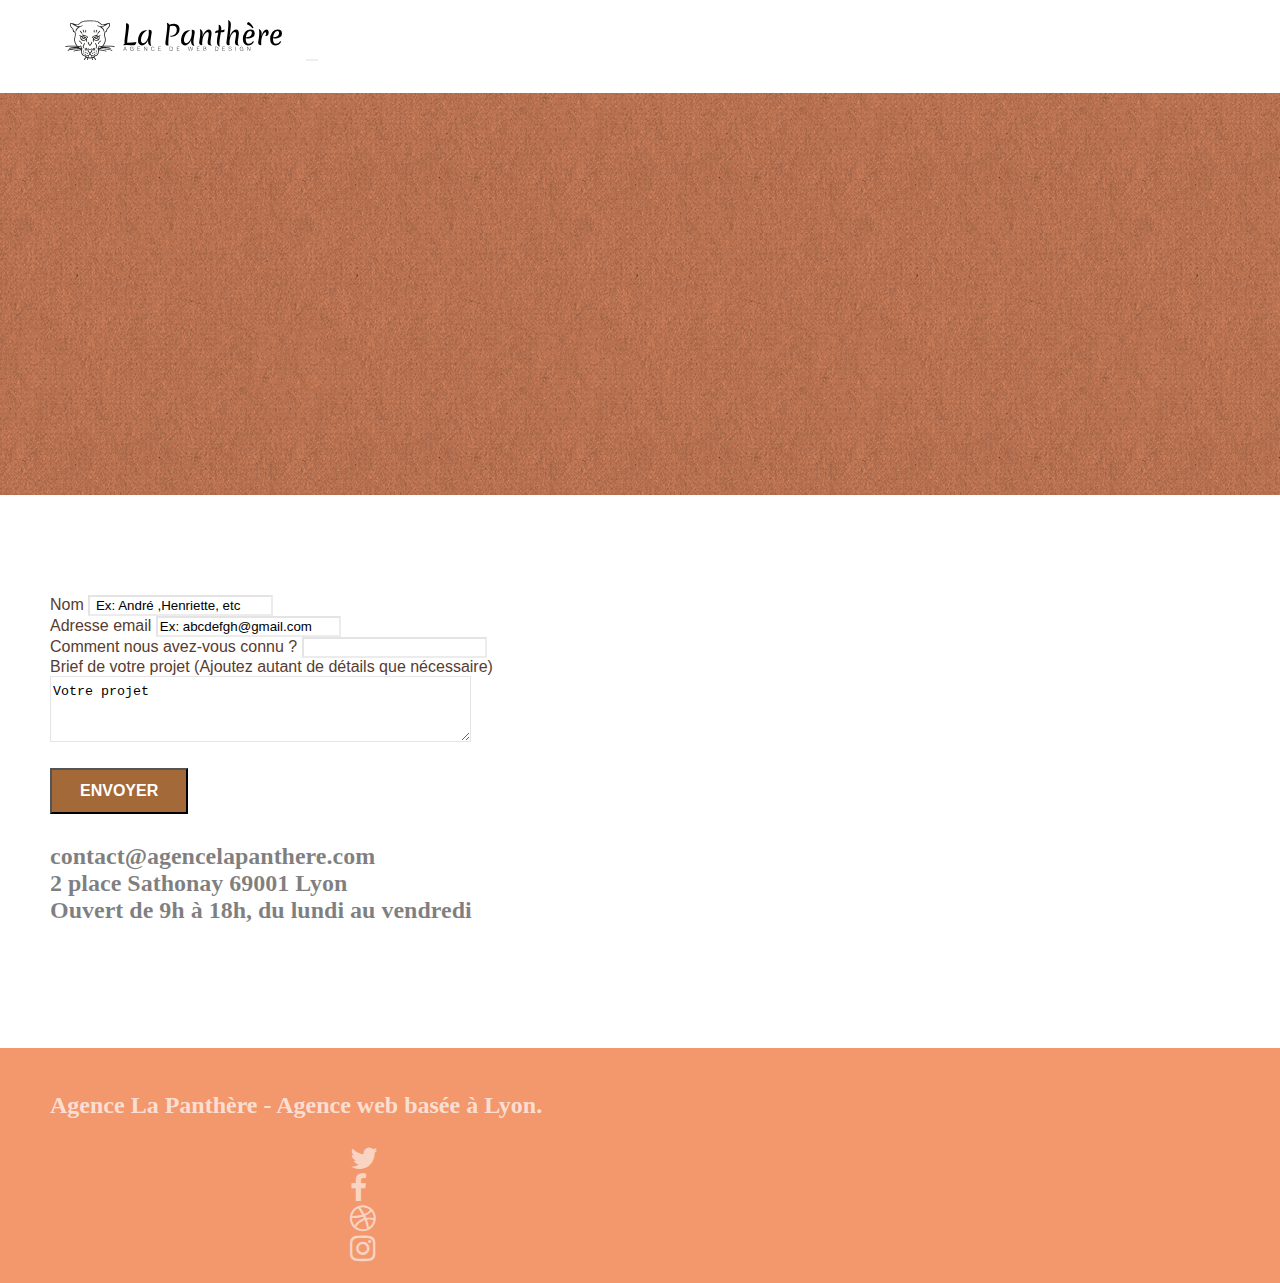
==== page2.html @ 80988059 "first commit" ====
<!doctype html>
<html lang="fr">
<head>
    <meta charset="utf-8">
    <meta name="keywords" content="">
    <meta name="description" content="">
    <meta name="viewport" content="width=device-width, initial-scale=1.0, viewport-fit=cover">
    <link rel="shortcut icon" type="image/png" href="favicon.jpg">
    
	<link rel="stylesheet" type="text/css" href="./css/bootstrap.min.css">
	<link rel="stylesheet" type="text/css" href="style.min.css">
	<link rel="stylesheet" type="text/css" href="./css/font-awesome.min.css">
	<link rel="stylesheet" type="text/css" href="./css/et-line.min.css">
	
    

	<script src="./js/bootstrap.min.js"></script>
	<script src="./js/blocs.min.js"></script>
	<script src="./js/jqBootstrapValidation.js"></script>
	<script src="./js/formHandler.js"></script>
    <title>Contact</title>

    
<!-- Analytics -->
 
<!-- Analytics END -->
    
</head>
<body>
<!-- Principal conteneur -->
<div class="page-container">
    
<!-- bloc-0 -->
<div class="bloc bgc-white l-bloc " id="bloc-0">
	<div class="container bloc-sm">
		<nav class="navbar row">
			<div class="navbar-header">
				<a class="navbar-brand" href="index.html"><img src="img/agence-la-panthere-monochrome.svg" alt="atlanta web design logo" height="40" /></a>
				<button id="nav-toggle" type="button" class="ui-navbar-toggle navbar-toggle" data-toggle="collapse" data-target=".navbar-1">
					<span class="sr-only">Toggle navigation</span><span class="icon-bar"></span><span class="icon-bar"></span><span class="icon-bar"></span>
				</button>
			</div>
			<div class="collapse navbar-collapse navbar-1 special-dropdown-nav">
				<ul class="site-navigation nav navbar-nav">
					<li>
						<a href="index.html">Accueil</a>
					</li>

				</ul>
			</div>
		</nav>
	</div>
</div>
<!-- bloc-0 END -->

<!-- bloc-6 -->
<div class="bloc bg-dots-bg bg-repeat bgc-atomic-tangerine d-bloc bloc-bg-texture texture-paper" id="bloc-6">
	<div class="container bloc-lg">
		<div class="row">
			<div class="col-sm-12">
				<h1 class="text-center hero-bloc-text tc-white">
					Parlons web design !
				</h1>
				<p class="text-center mg-lg tc-white tight-width-whitespace">
					Nous sommes ravis que vous souhaitiez collaborer avec notre agence.<br>
					Parlez-nous de votre projet en complétant le formulaire ci-dessous.
				</p>
			</div>
		</div>
	</div>
</div>
<!-- bloc-6 END -->

<!-- bloc-7 -->
<div class="bloc bgc-white l-bloc" id="bloc-7">
	<div class="container bloc-lg">
		<div class="row">
			<div class="col-sm-6">
				<form id="form_1" novalidate data-success-msg="Your message has been sent." data-fail-msg="Sorry it seems that our mail server is not responding, Sorry for the inconvenience!">
					<div class="form-group">
						<label>
							Nom
						</label>
						<input id="name" class="form-control" aria-label="Quel est votre nom?" placeholder=" Ex: André ,Henriette, etc" required />
					</div>
					<div class="form-group">
						<label>
							Adresse email
						</label>
						<input id="email" class="form-control" aria-label="Quel est vôtre adresse mail ?" type="email" placeholder="Ex: abcdefgh@gmail.com" required />
					</div>
					<div class="form-group">
						<label>
							Comment nous avez-vous connu ?
						</label>
						<input class="form-control" aria-label="Comment nous avez vous connus" type="email" placeholder="" required id="input_504" />
					</div>
					<div class="form-group">
						<label>
							Brief de votre projet (Ajoutez autant de détails que nécessaire)<br>
						</label><textarea id="message" aria-label="Parlez nous de vôtre projet" class="form-control" rows="4" cols="50" placeholder="Votre projet" required></textarea>
					</div> 
					<button class="bloc-button btn btn-lg btn-block cta-hero btn-atomic-tangerine" type="submit">
						Envoyer
					</button>
				</form>
			</div>
			<div class="col-sm-6">
				<p>
					contact@agencelapanthere.com<br>2 place Sathonay 69001 Lyon<br>Ouvert de 9h à 18h, du lundi au vendredi<br>
				</p>
			</div>
		</div>
	</div>
</div>
<!-- bloc-7 END -->

<!-- ScrollToTop Button -->
<a class="bloc-button btn btn-d scrollToTop" onclick="scrollToTarget('1')"><span class="fa fa-chevron-up"></span></a>
<!-- ScrollToTop Button END-->


<!-- Footer - bloc-8 -->
<div class="bloc bgc-atomic-tangerine d-bloc" id="bloc-8">
	<div class="container bloc-sm">
		<div class="row">
			<div class="col-sm-12">
				<p class="text-center white">
					Agence La Panthère - Agence web basée à Lyon.<br>
				</p>
				<div class="row row-no-gutters social">
					<div class="col-sm-3">
						<div class="text-center">
							<a class="social" aria-label="Rejoignez nous sur Twitter" href="index.html"><span class="fa fa-twitter icon-md"> </span></a>
						</div>
					</div>
					<div class="col-sm-3">
						<div class="text-center">
							<a class="social" aria-label="Rejoignez nous sur Facebook" href="index.html"><span class="fa fa-facebook icon-md"> </span></a>
						</div>
					</div>
					<div class="col-sm-3">
						<div class="text-center">
							<a class="social" aria-label="Rejoignez nous sur Dribble" href="index.html"><span class="fa fa-dribbble icon-md"></span></a>
						</div>
					</div>
					<div class="col-sm-3">
						<div class="text-center">
							<a class="social" aria-label="Rejoignez nous sur Instagram" href="index.html"><span class="fa fa-instagram icon-md"></span></a>
						</div>
					</div>
				</div>
			</div>
		</div>
	</div>
</div>
<!-- Footer - bloc-8 END -->

</div>
<!-- Principal conteneur END -->
    

</body>
</html>
---- style.min.css ----
::placeholder{color:#000;padding-top:5px}body{margin:0;padding:0;background:#fff;overflow-x:hidden;-webkit-font-smoothing:antialiased;-moz-osx-font-smoothing:grayscale}a,button{transition:all .3s ease-in-out;outline:0!important}a:hover{text-decoration:none;cursor:pointer}#page-loading-blocs-notifaction{position:fixed;top:0;bottom:0;width:100%;z-index:100000;background:#fff url("img/pageload-spinner.gif") no-repeat center center}.italique{font-style:italic;line-height:2.4rem}.bloc{width:100%;clear:both;background:50% 50% no-repeat;padding:0 50px;-webkit-background-size:cover;-moz-background-size:cover;-o-background-size:cover;background-size:cover;position:relative}.bloc .container{padding-left:0;padding-right:0}.bloc-lg{padding:100px 50px}.bloc-md{padding:50px}.bloc-sm{padding:20px 50px}.bg-b-edge,.bg-bl-edge,.bg-br-edge,.bg-center,.bg-l-edge,.bg-r-edge,.bg-repeat,.bg-t-edge,.bg-tl-edge,.bg-tr-edge{-webkit-background-size:auto!important;-moz-background-size:auto!important;-o-background-size:auto!important;background-size:auto!important}.bg-repeat{background:repeat}.bg-t-edge{background:top no-repeat}.bloc-bg-texture::before{content:"";background-size:2px 2px;position:absolute;top:0;bottom:0;left:0;right:0}.texture-paper::before{background:url("img/texture-paper.png");background-size:280px 280px}.b-parallax{background-attachment:fixed}.d-bloc{color:rgba(255,255,255,.7)}.d-bloc button:hover{color:rgba(255,255,255,.9)}.d-bloc .icon-round,.d-bloc .icon-rounded,.d-bloc .icon-semi-rounded-a,.d-bloc .icon-semi-rounded-b,.d-bloc .icon-square{border-color:rgba(255,255,255,.9)}.d-bloc .divider-h span{border-color:rgba(255,255,255,.2)}.d-bloc .a-btn,.d-bloc .navbar a,.d-bloc .navbar-brand,.d-bloc a .icon-lg,.d-bloc a .icon-md,.d-bloc a .icon-sm,.d-bloc a .icon-xl,.d-bloc h1 a,.d-bloc h2 a,.d-bloc h3 a,.d-bloc h4 a,.d-bloc h5 a,.d-bloc h6 a,.d-bloc p a{color:rgba(255,255,255,.6)}.d-bloc .a-btn:hover,.d-bloc .navbar a:hover,.d-bloc .navbar-brand:hover,.d-bloc a:hover .icon-lg,.d-bloc a:hover .icon-md,.d-bloc a:hover .icon-sm,.d-bloc a:hover .icon-xl,.d-bloc h1 a:hover,.d-bloc h2 a:hover,.d-bloc h3 a:hover,.d-bloc h4 a:hover,.d-bloc h5 a:hover,.d-bloc h6 a:hover,.d-bloc p a:hover{color:#fff}.d-bloc .navbar-toggle .icon-bar{background:#fff}.d-bloc .btn-wire,.d-bloc .btn-wire:hover{color:#fff;border-color:#fff}.d-bloc .panel{color:rgba(0,0,0,.5)}.d-bloc .panel button:hover{color:rgba(0,0,0,.7)}.d-bloc .panel icon{border-color:rgba(0,0,0,.7)}.d-bloc .panel .divider-h span{border-color:rgba(0,0,0,.1)}.d-bloc .panel .a-btn{color:rgba(0,0,0,.6)}.d-bloc .panel .a-btn:hover{color:#000}.d-bloc .panel .btn-wire,.d-bloc .panel .btn-wire:hover{color:rgba(0,0,0,.7);border-color:rgba(0,0,0,.3)}.d-bloc .panel,.l-bloc{color:rgba(0,0,0,.5)}.d-bloc .panel button:hover,.l-bloc button:hover{color:rgba(0,0,0,.7)}.l-bloc .icon-round,.l-bloc .icon-rounded,.l-bloc .icon-semi-rounded-a,.l-bloc .icon-semi-rounded-b,.l-bloc .icon-square{border-color:rgba(0,0,0,.7)}.d-bloc .panel .divider-h span,.l-bloc .divider-h span{border-color:rgba(0,0,0,.1)}.d-bloc .panel .a-btn,.l-bloc .a-btn,.l-bloc .navbar a,.l-bloc .navbar-brand,.l-bloc a .icon-lg,.l-bloc a .icon-md,.l-bloc a .icon-sm,.l-bloc a .icon-xl,.l-bloc h1 a,.l-bloc h2 a,.l-bloc h3 a,.l-bloc h4 a,.l-bloc h5 a,.l-bloc h6 a,.l-bloc p a{color:rgba(0,0,0,.6)}.d-bloc .panel .a-btn:hover,.l-bloc .a-btn:hover,.l-bloc .navbar a:hover,.l-bloc .navbar-brand:hover,.l-bloc a:hover .icon-lg,.l-bloc a:hover .icon-md,.l-bloc a:hover .icon-sm,.l-bloc a:hover .icon-xl,.l-bloc h1 a:hover,.l-bloc h2 a:hover,.l-bloc h3 a:hover,.l-bloc h4 a:hover,.l-bloc h5 a:hover,.l-bloc h6 a:hover,.l-bloc p a:hover{color:#000}.l-bloc .navbar-toggle .icon-bar{color:rgba(0,0,0,.6)}.d-bloc .panel .btn-wire,.d-bloc .panel .btn-wire:hover,.l-bloc .btn-wire,.l-bloc .btn-wire:hover{color:rgba(0,0,0,.7);border-color:rgba(0,0,0,.3)}.voffset{margin-top:30px}.voffset-lg{margin-top:80px}.row-no-gutters{margin-right:0;margin-left:0}.row.row-no-gutters>[class*=" col-"],.row.row-no-gutters>[class^=col-]{padding-right:0;padding-left:0}#bloc-1-hero h1{font-size:32px}.navbar{margin-bottom:0;z-index:1}.navbar-brand{height:auto;padding:3px 15px;font-size:25px;font-weight:400;font-weight:600;line-height:44px}.navbar-brand img{max-height:200px;margin:0 5px 0 0;display:inline}.navbar-brand img[src$=svg]{min-width:100px}.nav-center .navbar-brand img{margin:0}.navbar .nav{padding-top:2px;margin-right:-16px;float:right;z-index:1}.nav>li{float:left;margin-top:4px;font-size:16px}.navbar-nav .open .dropdown-menu>li>a{text-align:inherit}.nav>li a:focus,.nav>li a:hover{background:0 0}.navbar-toggle{margin:10px 10px 0 0;border:0}.navbar-toggle:hover{background:0 0!important}.navbar-toggle .icon-bar{background-color:rgba(0,0,0,.5);width:26px}.nav-invert .navbar .nav{float:left}.nav-invert .navbar-brand,.nav-invert .navbar-header{float:right;position:relative;z-index:2}@media (min-width:768px){.site-navigation{position:absolute;top:50%;right:20px;transform:translate(0,-50%);-webkit-transform:translateY(-50%)}.nav>li .dropdown-menu a,.nav>li .dropdown-menu a:hover{color:#484848}.nav-invert .site-navigation{left:0;right:0}.nav-center{text-align:center}.nav-center .navbar-header{width:100%}.nav-center .nav>li,.nav-center .navbar-brand,.nav-center .navbar-header{float:none;display:inline-block}.nav-center .site-navigation{position:relative;width:100%;right:0;margin-right:0;margin-top:20px}.nav-center.mini-nav .navbar-toggle{float:none;margin:10px auto 0}}.nav>li>.dropdown a{background:0 0!important;display:block;padding:14px 15px}nav .caret{margin:0 5px}.dropdown-menu .dropdown-menu{top:-8px;left:100%}.dropdown-menu .dropmenu-flow-right{top:100%;left:0;margin-left:-1px;border-top-left-radius:0;border-top-right-radius:0}.dropdown-menu .dropdown span{border:4px solid #000;border-top-color:transparent;border-right-color:transparent;border-bottom-color:transparent;margin:6px -5px 0 0!important;float:right}.mg-md{margin-top:10px;margin-bottom:20px}.mg-lg{margin-top:10px;margin-bottom:40px}.btn{margin:0 5px 5px 0}.btn.pull-right{margin:0 0 5px 5px}.btn-d,.btn-d:focus,.btn-d:hover{color:#fff;background:rgba(0,0,0,.3)}button{outline:0!important}.btn-rd{border-radius:40px}.btn-clean{border:1px solid rgba(0,0,0,.08);border-bottom-color:rgba(0,0,0,.1);text-shadow:0 1px 0 rgba(0,0,1,.1);box-shadow:0 1px 3px rgba(0,0,1,.25),inset 0 1px 0 0 rgba(255,255,255,.15)}.icon-md{font-size:30px!important}.icon-lg{font-size:60px!important}.sm-shadow{text-shadow:0 1px 2px rgba(0,0,0,.3)}.panel-sq,.panel-sq .panel-footer,.panel-sq .panel-heading{border-radius:0}.panel-rd{border-radius:30px}.panel-rd .panel-heading{border-radius:29px 29px 0 0}.panel-rd .panel-footer{border-radius:0 0 29px 29px}.form-control{border-color:rgba(0,0,0,.1);box-shadow:none}.scrollToTop{width:40px;height:40px;position:fixed;bottom:20px;right:20px;opacity:0;z-index:500;transition:all .3s ease-in-out}.scrollToTop span{margin-top:6px}.showScrollTop{font-size:14px;opacity:1}a[data-lightbox]{position:relative;display:block;text-align:center}a[data-lightbox]:hover::before{content:"+";font-family:HelveticaNeue-Light,"Helvetica Neue Light","Helvetica Neue",Helvetica,Arial;font-size:32px;width:50px;height:50px;margin-left:-25px;border-radius:50%;background:rgba(0,0,0,.6);color:#fff;font-weight:100;z-index:1;position:absolute;top:50%;transform:translateY(-50%);-webkit-transform:translateY(-50%)}a[data-lightbox]:hover img{opacity:.6;-webkit-animation-fill-mode:none;animation-fill-mode:none}#lightbox-modal{display:flex;align-items:center}#lightbox-modal .modal-dialog{width:90%;max-width:900px;margin:0 auto 0}#lightbox-modal .modal-dialog img{max-height:90vh;margin:0 auto}.lightbox-caption{padding:20px;color:#fff;background:rgba(0,0,0,.5);position:absolute;left:15px;right:15px;bottom:5px}.close-lightbox{color:#fff;font-size:30px;position:absolute;top:20px;right:20px;z-index:20;background:rgba(0,0,0,.5);border:none;line-height:30px;padding:0 9px 5px;opacity:.3}.close-lightbox:hover,.next-lightbox:hover,.prev-lightbox:hover{opacity:1;color:#fff}.next-lightbox,.prev-lightbox{font-size:20px;color:rgba(255,255,255,.9);background:rgba(0,0,0,.5);transition:all .2s ease-in-out;position:absolute;top:45%;z-index:1;opacity:.4}.next-lightbox{padding:6px 8px 1px 13px;right:25px}.prev-lightbox{padding:6px 13px 1px 10px;left:25px}.snapshot-lb .modal-body{padding-bottom:45px}.snapshot-lb .lightbox-caption{padding:0;color:rgba(0,0,0,.5);background:0 0}.btn,a,h1,h2,h3,h4,h5,h6,label{font-family:helvetica;font-weight:400;color:#573c30!important}.container{max-width:1000px}.hero-bloc-text{font-size:38px}.hero-bloc-text-sub{font-size:36px}.statement-bloc-text{line-height:26px;font-style:italic;font-size:20px;text-align:center;font-weight:lighter;max-width:520px;margin:auto auto auto auto}p{font-size:1.5rem;font-weight:700}.center{display:block;text-align:center;margin-left:2rem}.tight-width-whitespace{max-width:600px;margin:auto auto auto auto}.h1{font-size:20px;font-family:"Open Sans"}.cta-hero{margin-top:22px;color:#fff!important;text-transform:uppercase;padding:12px 28px 12px 28px;font-size:16px;font-weight:700}.social{max-width:400px;margin:auto auto auto auto}h2{font-size:22px;line-height:1.4em}h3{font-size:15px;text-transform:uppercase;font-weight:700;color:#333!important}.med-width-whitespace{max-width:800px;margin:auto auto auto auto;box-shadow:0 0 0 #000}h1{color:#333!important}h4{color:#333!important}.icons{margin-bottom:14px;margin-top:24px}.opium{color:#533d35!important}.portfolio-thumb{margin-bottom:24px}.portfolio-row{margin-bottom:44px;margin-top:50px}.avatar{box-shadow:0 4px 9px rgba(0,0,0,.3)}.black-background{background-color:rgba(165,147,99,.7);padding:40px 40px 40px 40px}.bold-link{font-weight:900;text-decoration:underline!important}.bgc-white{background-color:#fff}.bgc-dark-slate-blue{background-color:#364577}.bgc-atomic-tangerine{background-color:#f3976c}.tc-white{color:#f3976c!important}.btn-atomic-tangerine{background:#a36938;color:#fff!important}.btn-atomic-tangerine:hover{background:#c27956!important;color:#fff!important}.ltc-white{color:#fff!important}.ltc-white:hover{color:#ccc!important}.ltc-atomic-tangerine{color:#f3976c!important}.ltc-atomic-tangerine:hover{color:#c27956!important}.icon-dark-slate-blue{color:#364577!important;border-color:#364577!important}.bg-dots-bg{background-image:url("img/dots-bg.png")}.bg-lines-h2-bg{background-image:url("img/lines-h2-bg.png")}.bg-banniere{background-image:url("img/agence-la-panthere.jpg")}.bg-presentation{background-image:url("img/image-de-presentation.bmp")}@media (max-width:1024px){.bloc{padding-left:20px;padding-right:20px}.bloc-tile-2.full-width-bloc .container,.bloc-tile-3.full-width-bloc .container,.bloc-tile-4.full-width-bloc .container,.bloc.full-width-bloc{padding-left:0;padding-right:0}}@media (max-width:992px) and (min-width:768px){.navbar .nav{max-width:80%}.nav-center.navbar .nav{max-width:100%}}@media only screen and (min-width:768px) and (max-width:1024px) and (orientation:landscape){.b-parallax{background-attachment:scroll}}@media only screen and (min-width:1024px) and (max-width:1366px) and (-webkit-min-device-pixel-ratio:1.5){.b-parallax{background-attachment:scroll}}@media (max-width:991px){.container{width:100%}.b-parallax{background-attachment:scroll}#hero-bloc,.page-container{overflow-x:hidden;position:relative}.bloc-group,.bloc-group .bloc{display:block;width:100%}.bloc-fill-screen .fill-bloc-bottom-edge,.bloc-fill-screen .fill-bloc-top-edge{padding:0 20px}}@media (max-width:767px){.page-container{overflow-x:hidden;position:relative}#disqus_thread,h1,h2,h3,h4,h5,h6,p{padding-left:10px!important;padding-right:10px!important}.b-parallax{background-attachment:scroll}.navbar .nav{padding-top:0;border-top:1px solid rgba(0,0,0,.2);float:none!important}.navbar.row{margin-left:0;margin-right:0}.site-navigation{position:inherit;transform:none;-webkit-transform:none;-ms-transform:none}.nav>li{margin-top:0;border-bottom:1px solid rgba(0,0,0,.1);background:rgba(0,0,0,.05);text-align:left;padding-left:15px;width:100%}.nav>li:hover{background:rgba(0,0,0,.08)}.dropdown .dropdown a .caret{float:none;margin:5px 0 0 10px!important;border:4px solid #000;border-bottom-color:transparent;border-right-color:transparent;border-left-color:transparent}#hero-bloc .navbar .nav{background:rgba(0,0,0,.8)}#hero-bloc .navbar .nav a{color:rgba(255,255,255,.6)}.hero{padding:50px 0}.hero-nav{left:-1px;right:-1px}.navbar-collapse{padding:0;overflow-x:hidden;-webkit-box-shadow:none;box-shadow:none}.navbar-brand img{max-height:40px;width:auto}.nav-invert .navbar-header{float:none;width:100%}.nav-invert .navbar-toggle{float:left;margin-left:10px}.bloc{padding-left:0;padding-right:0}.bloc-lg,.bloc-xl,.bloc-xxl{padding:40px 0}.bloc-md,.bloc-sm{padding-left:0;padding-right:0}.bloc-fill-screen .fill-bloc-bottom-edge,.bloc-fill-screen .fill-bloc-top-edge,.bloc-tile-2 .container,.bloc-tile-3 .container,.bloc-tile-4 .container{padding-left:0;padding-right:0}.a-block{padding:0 10px}.btn-dwn{display:none}.voffset{margin-top:5px}.voffset-md{margin-top:20px}.voffset-lg{margin-top:30px}form{padding:5px}.close-lightbox{display:inline-block}.blocsapp-device-iphone5{background-size:216px 425px;padding-top:60px;width:216px;height:425px}.blocsapp-device-iphone5 img{width:180px;height:320px}}@media (max-width:400px){.bloc{padding-left:0;padding-right:0}}@media (max-width:767px){.bloc-mob-center-text{text-align:center}}
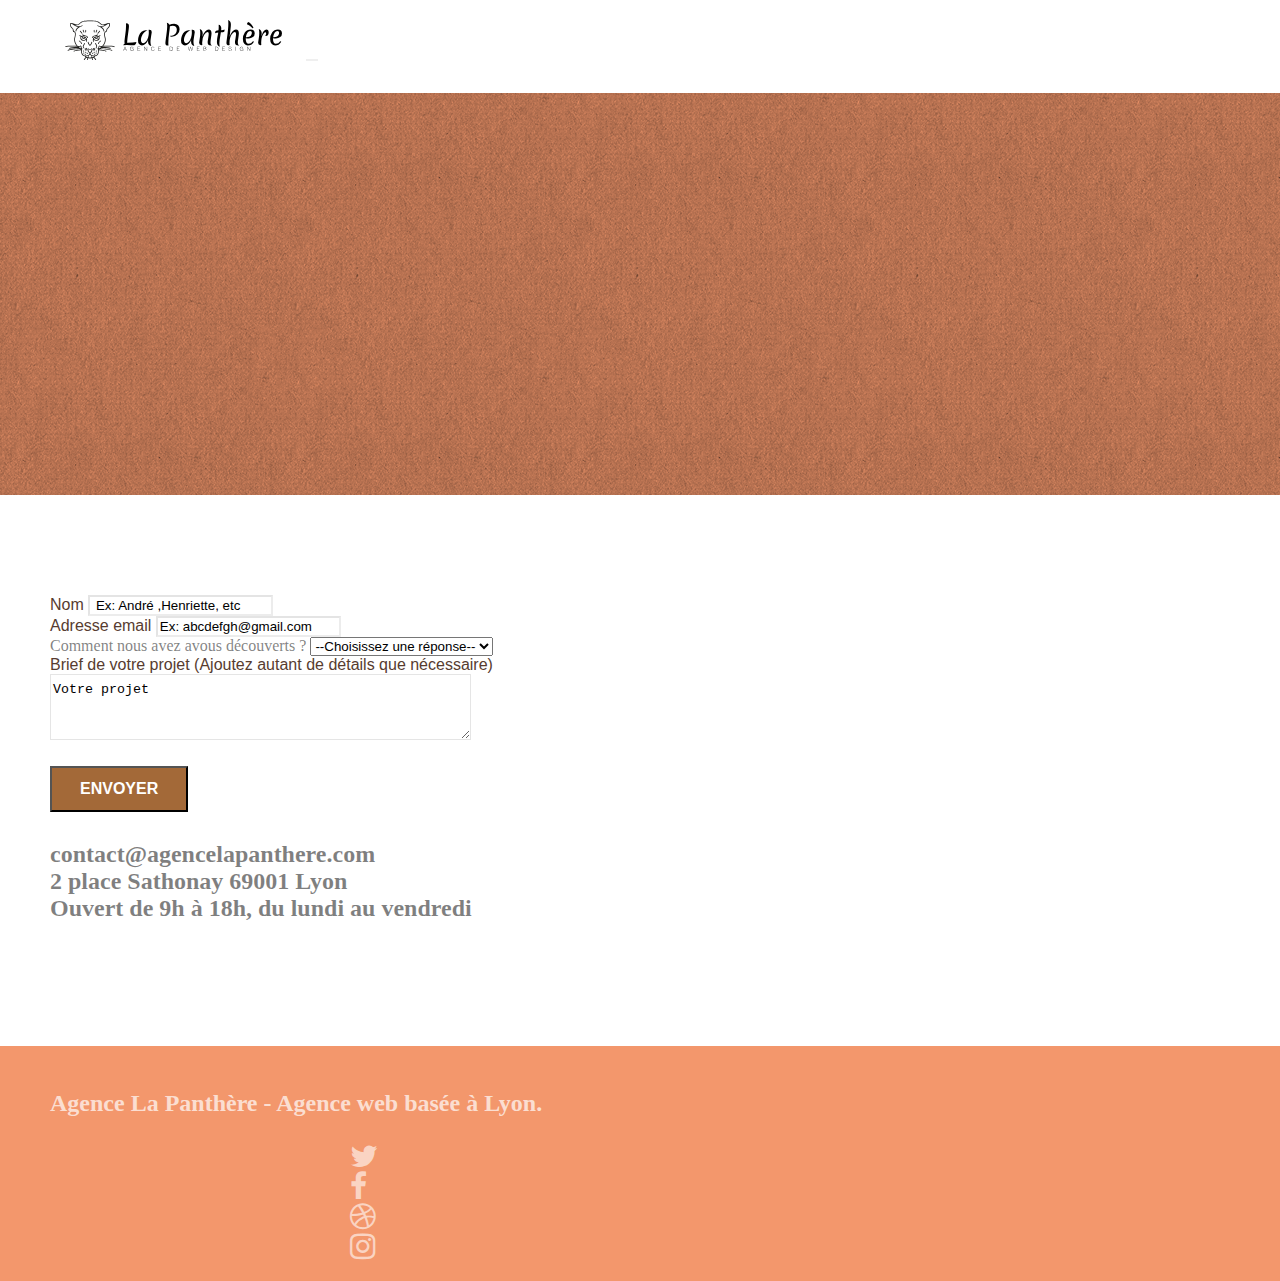
==== commit f9519db2: "ajout du formulaire choix mutltiple" ====
--- a/page2.html
+++ b/page2.html
@@ -89,12 +89,17 @@
 						</label>
 						<input id="email" class="form-control" aria-label="Quel est vôtre adresse mail ?" type="email" placeholder="Ex: abcdefgh@gmail.com" required />
 					</div>
-					<div class="form-group">
-						<label>
-							Comment nous avez-vous connu ?
-						</label>
-						<input class="form-control" aria-label="Comment nous avez vous connus" type="email" placeholder="" required id="input_504" />
+					
+					<div class="form-groupe"
+					<label for="pet-select">Comment nous avez avous découverts ?</label>
+					<select name="decouverts" id="decouver">
+						<option value="">--Choisissez une réponse--</option>
+						<option value="boucheAOreille"> Par le bouche à oreilles</option>
+						<option value="reseauSociaux">Par les reseaux sociaux</option>
+						<option value="Pub">Par des pubs ciblées</option>
+					</select>
 					</div>
+
 					<div class="form-group">
 						<label>
 							Brief de votre projet (Ajoutez autant de détails que nécessaire)<br>
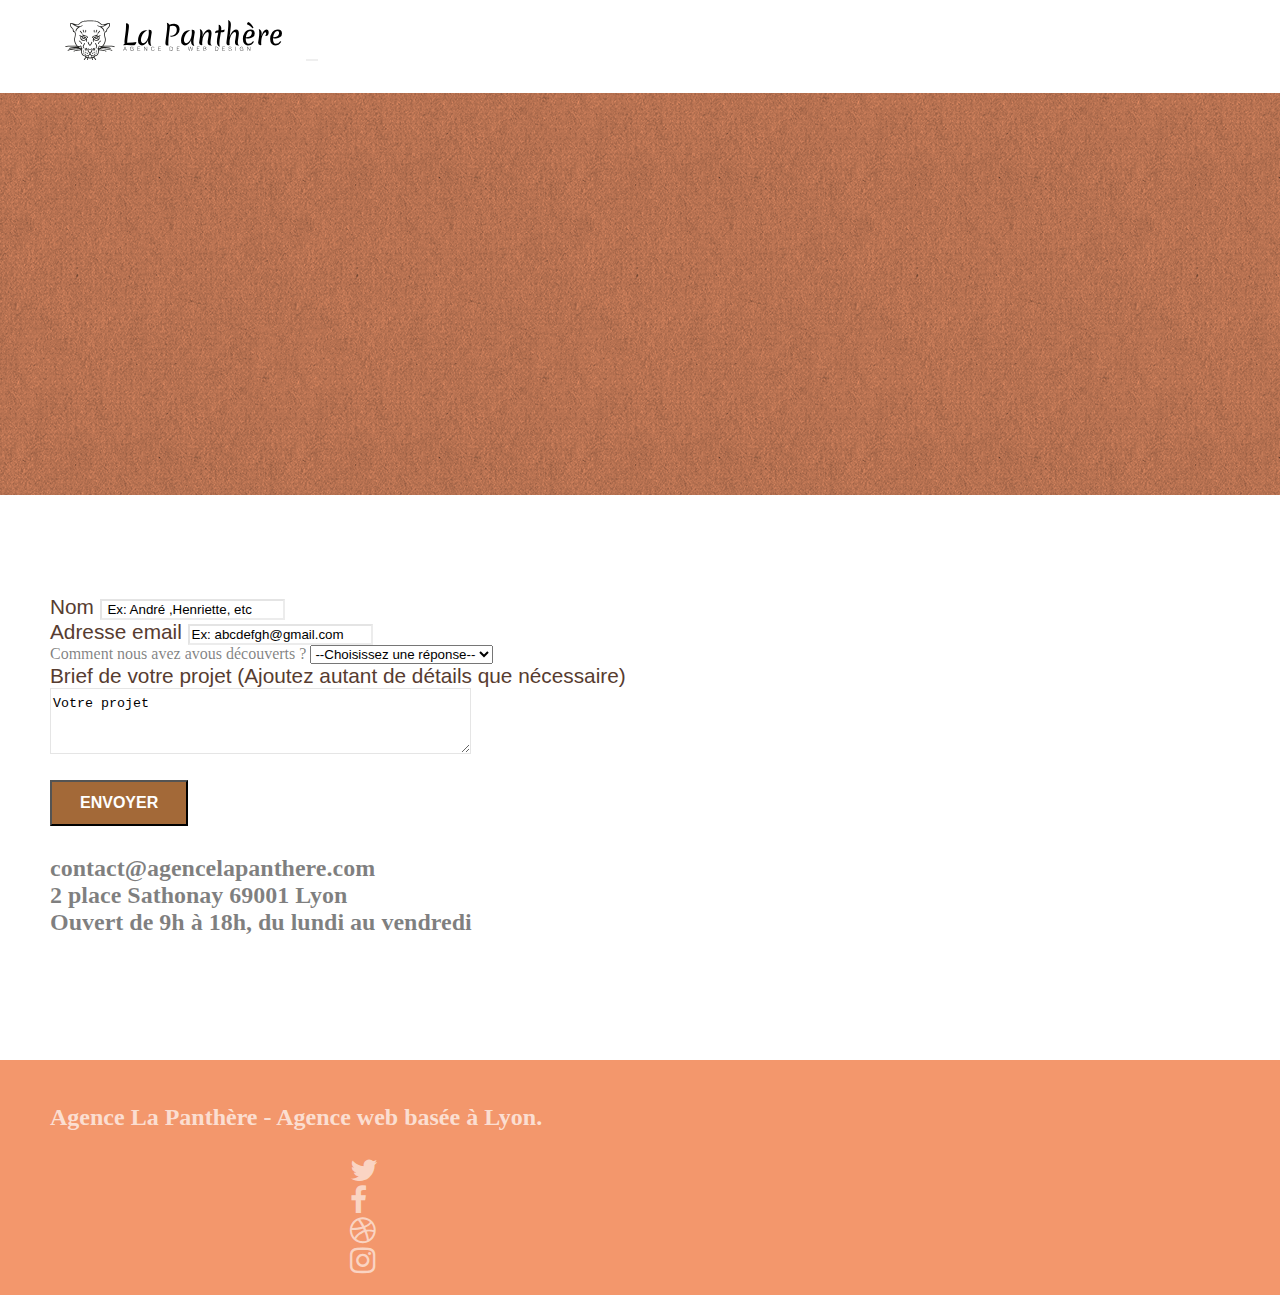
==== commit 47efa93e: "retour temporaire au fichier non minifier" ====
--- a/page2.html
+++ b/page2.html
@@ -8,9 +8,9 @@
     <link rel="shortcut icon" type="image/png" href="favicon.jpg">
     
 	<link rel="stylesheet" type="text/css" href="./css/bootstrap.min.css">
-	<link rel="stylesheet" type="text/css" href="style.min.css">
+	<link rel="stylesheet" type="text/css" href="style.css">
 	<link rel="stylesheet" type="text/css" href="./css/font-awesome.min.css">
-	<link rel="stylesheet" type="text/css" href="./css/et-line.min.css">
+	<link rel="stylesheet" type="text/css" href="./css/et-line.css">
 	
     
 
@@ -89,9 +89,9 @@
 						</label>
 						<input id="email" class="form-control" aria-label="Quel est vôtre adresse mail ?" type="email" placeholder="Ex: abcdefgh@gmail.com" required />
 					</div>
-					
+
 					<div class="form-groupe"
-					<label for="pet-select">Comment nous avez avous découverts ?</label>
+					<label>Comment nous avez avous découverts ?</label>
 					<select name="decouverts" id="decouver">
 						<option value="">--Choisissez une réponse--</option>
 						<option value="boucheAOreille"> Par le bouche à oreilles</option>
--- a/style.css
+++ b/style.css
@@ -0,0 +1,1059 @@
+::placeholder {
+    color : black;
+    padding-top: 5px;
+}
+
+body {
+    margin: 0;
+    padding: 0;
+    background: #FFF;
+    overflow-x: hidden;
+    -webkit-font-smoothing: antialiased;
+    -moz-osx-font-smoothing: grayscale;
+}
+
+a,
+button {
+    transition: all .3s ease-in-out;
+    outline: none!important;
+}
+
+a:hover {
+    text-decoration: none;
+    cursor: pointer;
+}
+
+#page-loading-blocs-notifaction {
+    position: fixed;
+    top: 0;
+    bottom: 0;
+    width: 100%;
+    z-index: 100000;
+    background: #FFFFFF url("img/pageload-spinner.gif") no-repeat center center;
+}
+
+.italique {
+    font-style: italic;
+    line-height: 2.4rem;
+}
+
+.bloc {
+    width: 100%;
+    clear: both;
+    background: 50% 50% no-repeat;
+    padding: 0 50px;
+    -webkit-background-size: cover;
+    -moz-background-size: cover;
+    -o-background-size: cover;
+    background-size: cover;
+    position: relative;
+}
+
+.bloc .container {
+    padding-left: 0;
+    padding-right: 0;
+}
+
+.bloc-lg {
+    padding: 100px 50px;
+}
+
+.bloc-md {
+    padding: 50px;
+}
+
+.bloc-sm {
+    padding: 20px 50px;
+}
+
+.bg-center,
+.bg-l-edge,
+.bg-r-edge,
+.bg-t-edge,
+.bg-b-edge,
+.bg-tl-edge,
+.bg-bl-edge,
+.bg-tr-edge,
+.bg-br-edge,
+.bg-repeat {
+    -webkit-background-size: auto!important;
+    -moz-background-size: auto!important;
+    -o-background-size: auto!important;
+    background-size: auto!important;
+}
+
+.bg-repeat {
+    background: repeat;
+}
+
+.bg-t-edge {
+    background: top no-repeat;
+}
+
+.bloc-bg-texture::before {
+    content: "";
+    background-size: 2px 2px;
+    position: absolute;
+    top: 0;
+    bottom: 0;
+    left: 0;
+    right: 0;
+}
+
+.texture-paper::before {
+    background: url("img/texture-paper.png");
+    background-size: 280px 280px;
+}
+
+.b-parallax {
+    background-attachment: fixed;
+}
+
+.d-bloc {
+    color: rgba(255, 255, 255, .7);
+}
+
+.d-bloc button:hover {
+    color: rgba(255, 255, 255, .9);
+}
+
+.d-bloc .icon-round,
+.d-bloc .icon-square,
+.d-bloc .icon-rounded,
+.d-bloc .icon-semi-rounded-a,
+.d-bloc .icon-semi-rounded-b {
+    border-color: rgba(255, 255, 255, .9);
+}
+
+.d-bloc .divider-h span {
+    border-color: rgba(255, 255, 255, .2);
+}
+
+.d-bloc .a-btn,
+.d-bloc .navbar a,
+.d-bloc .navbar-brand,
+.d-bloc a .icon-sm,
+.d-bloc a .icon-md,
+.d-bloc a .icon-lg,
+.d-bloc a .icon-xl,
+.d-bloc h1 a,
+.d-bloc h2 a,
+.d-bloc h3 a,
+.d-bloc h4 a,
+.d-bloc h5 a,
+.d-bloc h6 a,
+.d-bloc p a {
+    color: rgba(255, 255, 255, .6);
+}
+
+.d-bloc .a-btn:hover,
+.d-bloc .navbar a:hover,
+.d-bloc .navbar-brand:hover,
+.d-bloc a:hover .icon-sm,
+.d-bloc a:hover .icon-md,
+.d-bloc a:hover .icon-lg,
+.d-bloc a:hover .icon-xl,
+.d-bloc h1 a:hover,
+.d-bloc h2 a:hover,
+.d-bloc h3 a:hover,
+.d-bloc h4 a:hover,
+.d-bloc h5 a:hover,
+.d-bloc h6 a:hover,
+.d-bloc p a:hover {
+    color: rgba(255, 255, 255, 1);
+}
+
+.d-bloc .navbar-toggle .icon-bar {
+    background: rgba(255, 255, 255, 1);
+}
+
+.d-bloc .btn-wire,
+.d-bloc .btn-wire:hover {
+    color: rgba(255, 255, 255, 1);
+    border-color: rgba(255, 255, 255, 1);
+}
+
+.d-bloc .panel {
+    color: rgba(0, 0, 0, .5);
+}
+
+.d-bloc .panel button:hover {
+    color: rgba(0, 0, 0, .7);
+}
+
+.d-bloc .panel icon {
+    border-color: rgba(0, 0, 0, .7);
+}
+
+.d-bloc .panel .divider-h span {
+    border-color: rgba(0, 0, 0, .1);
+}
+
+.d-bloc .panel .a-btn {
+    color: rgba(0, 0, 0, .6);
+}
+
+.d-bloc .panel .a-btn:hover {
+    color: rgba(0, 0, 0, 1);
+}
+
+.d-bloc .panel .btn-wire,
+.d-bloc .panel .btn-wire:hover {
+    color: rgba(0, 0, 0, .7);
+    border-color: rgba(0, 0, 0, .3);
+}
+
+.d-bloc .panel,
+.l-bloc {
+    color: rgba(0, 0, 0, .5);
+}
+
+.d-bloc .panel button:hover,
+.l-bloc button:hover {
+    color: rgba(0, 0, 0, .7);
+}
+
+.l-bloc .icon-round,
+.l-bloc .icon-square,
+.l-bloc .icon-rounded,
+.l-bloc .icon-semi-rounded-a,
+.l-bloc .icon-semi-rounded-b {
+    border-color: rgba(0, 0, 0, .7);
+}
+
+.d-bloc .panel .divider-h span,
+.l-bloc .divider-h span {
+    border-color: rgba(0, 0, 0, .1);
+}
+
+.d-bloc .panel .a-btn,
+.l-bloc .a-btn,
+.l-bloc .navbar a,
+.l-bloc .navbar-brand,
+.l-bloc a .icon-sm,
+.l-bloc a .icon-md,
+.l-bloc a .icon-lg,
+.l-bloc a .icon-xl,
+.l-bloc h1 a,
+.l-bloc h2 a,
+.l-bloc h3 a,
+.l-bloc h4 a,
+.l-bloc h5 a,
+.l-bloc h6 a,
+.l-bloc p a {
+    color: rgba(0, 0, 0, .6);
+}
+
+.d-bloc .panel .a-btn:hover,
+.l-bloc .a-btn:hover,
+.l-bloc .navbar a:hover,
+.l-bloc .navbar-brand:hover,
+.l-bloc a:hover .icon-sm,
+.l-bloc a:hover .icon-md,
+.l-bloc a:hover .icon-lg,
+.l-bloc a:hover .icon-xl,
+.l-bloc h1 a:hover,
+.l-bloc h2 a:hover,
+.l-bloc h3 a:hover,
+.l-bloc h4 a:hover,
+.l-bloc h5 a:hover,
+.l-bloc h6 a:hover,
+.l-bloc p a:hover {
+    color: rgba(0, 0, 0, 1);
+}
+
+.l-bloc .navbar-toggle .icon-bar {
+    color: rgba(0, 0, 0, .6);
+}
+
+.d-bloc .panel .btn-wire,
+.d-bloc .panel .btn-wire:hover,
+.l-bloc .btn-wire,
+.l-bloc .btn-wire:hover {
+    color: rgba(0, 0, 0, .7);
+    border-color: rgba(0, 0, 0, .3);
+}
+
+.voffset {
+    margin-top: 30px;
+}
+
+.voffset-lg {
+    margin-top: 80px;
+}
+
+.row-no-gutters {
+    margin-right: 0;
+    margin-left: 0;
+}
+
+.row.row-no-gutters > [class^="col-"],
+.row.row-no-gutters > [class*=" col-"] {
+    padding-right: 0;
+    padding-left: 0;
+}
+
+#bloc-1-hero h1 {
+    font-size: 32px;
+}
+
+.navbar {
+    margin-bottom: 0;
+    z-index: 1;
+}
+
+.navbar-brand {
+    height: auto;
+    padding: 3px 15px;
+    font-size: 25px;
+    font-weight: normal;
+    font-weight: 600;
+    line-height: 44px;
+}
+
+.navbar-brand img {
+    max-height: 200px;
+    margin: 0 5px 0 0;
+    display: inline;
+}
+
+.navbar-brand img[src$=svg] {
+    min-width: 100px;
+}
+
+.nav-center .navbar-brand img {
+    margin: 0;
+}
+
+.navbar .nav {
+    padding-top: 2px;
+    margin-right: -16px;
+    float: right;
+    z-index: 1;
+}
+
+.nav > li {
+    float: left;
+    margin-top: 4px;
+    font-size: 16px;
+}
+
+.navbar-nav .open .dropdown-menu > li > a {
+    text-align: inherit;
+}
+
+.nav > li a:hover,
+.nav > li a:focus {
+    background: transparent;
+}
+
+.navbar-toggle {
+    margin: 10px 10px 0 0;
+    border: 0px;
+}
+
+.navbar-toggle:hover {
+    background: transparent!important;
+}
+
+.navbar-toggle .icon-bar {
+    background-color: rgba(0, 0, 0, .5);
+    width: 26px;
+}
+
+.nav-invert .navbar .nav {
+    float: left;
+}
+
+.nav-invert .navbar-header,
+.nav-invert .navbar-brand {
+    float: right;
+    position: relative;
+    z-index: 2;
+}
+
+@media (min-width: 768px) {
+    .site-navigation {
+        position: absolute;
+        top: 50%;
+        right: 20px;
+        transform: translate(0, -50%);
+        -webkit-transform: translateY(-50%);
+    }
+    .nav > li .dropdown-menu a,
+    .nav > li .dropdown-menu a:hover {
+        color: #484848;
+    }
+    .nav-invert .site-navigation {
+        left: 0;
+        right: 0;
+    }
+    .nav-center {
+        text-align: center;
+    }
+    .nav-center .navbar-header {
+        width: 100%;
+    }
+    .nav-center .navbar-header,
+    .nav-center .navbar-brand,
+    .nav-center .nav > li {
+        float: none;
+        display: inline-block;
+    }
+    .nav-center .site-navigation {
+        position: relative;
+        width: 100%;
+        right: 0;
+        margin-right: 0px;
+        margin-top: 20px;
+    }
+    .nav-center.mini-nav .navbar-toggle {
+        float: none;
+        margin: 10px auto 0;
+    }
+}
+
+.nav > li > .dropdown a {
+    background: none!important;
+    display: block;
+    padding: 14px 15px;
+}
+
+nav .caret {
+    margin: 0 5px;
+}
+
+.dropdown-menu .dropdown-menu {
+    top: -8px;
+    left: 100%;
+}
+
+.dropdown-menu .dropmenu-flow-right {
+    top: 100%;
+    left: 0;
+    margin-left: -1px;
+    border-top-left-radius: 0;
+    border-top-right-radius: 0;
+}
+
+.dropdown-menu .dropdown span {
+    border: 4px solid black;
+    border-top-color: transparent;
+    border-right-color: transparent;
+    border-bottom-color: transparent;
+    margin: 6px -5px 0 0!important;
+    float: right;
+}
+
+.mg-md {
+    margin-top: 10px;
+    margin-bottom: 20px;
+}
+
+.mg-lg {
+    margin-top: 10px;
+    margin-bottom: 40px;
+}
+
+.btn {
+    margin: 0 5px 5px 0;
+}
+
+.btn.pull-right {
+    margin: 0 0 5px 5px;
+}
+
+.btn-d,
+.btn-d:hover,
+.btn-d:focus {
+    color: #FFF;
+    background: rgba(0, 0, 0, .3);
+}
+
+button {
+    outline: none!important;
+}
+
+.btn-rd {
+    border-radius: 40px;
+}
+
+.btn-clean {
+    border: 1px solid rgba(0, 0, 0, .08);
+    border-bottom-color: rgba(0, 0, 0, .1);
+    text-shadow: 0 1px 0 rgba(0, 0, 1, .1);
+    box-shadow: 0 1px 3px rgba(0, 0, 1, .25), inset 0 1px 0 0 rgba(255, 255, 255, .15);
+}
+
+.icon-md {
+    font-size: 30px!important;
+}
+
+.icon-lg {
+    font-size: 60px!important;
+}
+
+.sm-shadow {
+    text-shadow: 0 1px 2px rgba(0, 0, 0, .3);
+}
+
+.panel-sq,
+.panel-sq .panel-heading,
+.panel-sq .panel-footer {
+    border-radius: 0;
+}
+
+.panel-rd {
+    border-radius: 30px;
+}
+
+.panel-rd .panel-heading {
+    border-radius: 29px 29px 0 0;
+}
+
+.panel-rd .panel-footer {
+    border-radius: 0 0 29px 29px;
+}
+
+.form-control {
+    border-color: rgba(0, 0, 0, .1);
+    box-shadow: none;
+}
+
+.scrollToTop {
+    width: 40px;
+    height: 40px;
+    position: fixed;
+    bottom: 20px;
+    right: 20px;
+    opacity: 0;
+    z-index: 500;
+    transition: all .3s ease-in-out;
+}
+
+.scrollToTop span {
+    margin-top: 6px;
+}
+
+.showScrollTop {
+    font-size: 14px;
+    opacity: 1;
+}
+
+a[data-lightbox] {
+    position: relative;
+    display: block;
+    text-align: center;
+}
+
+a[data-lightbox]:hover::before {
+    content: "+";
+    font-family: "HelveticaNeue-Light", "Helvetica Neue Light", "Helvetica Neue", Helvetica, Arial;
+    font-size: 32px;
+    width: 50px;
+    height: 50px;
+    margin-left: -25px;
+    border-radius: 50%;
+    background: rgba(0, 0, 0, .6);
+    color: #FFF;
+    font-weight: 100;
+    z-index: 1;
+    position: absolute;
+    top: 50%;
+    transform: translateY(-50%);
+    -webkit-transform: translateY(-50%);
+}
+
+a[data-lightbox]:hover img {
+    opacity: 0.6;
+    -webkit-animation-fill-mode: none;
+    animation-fill-mode: none;
+}
+
+#lightbox-modal {
+    display: flex;
+    align-items: center;
+}
+
+#lightbox-modal .modal-dialog {
+    width: 90%;
+    max-width: 900px;
+    margin: 0 auto 0;
+}
+
+#lightbox-modal .modal-dialog img {
+    max-height: 90vh;
+    margin: 0 auto;
+}
+
+.lightbox-caption {
+    padding: 20px;
+    color: #FFF;
+    background: rgba(0, 0, 0, .5);
+    position: absolute;
+    left: 15px;
+    right: 15px;
+    bottom: 5px;
+}
+
+.close-lightbox {
+    color: #FFF;
+    font-size: 30px;
+    position: absolute;
+    top: 20px;
+    right: 20px;
+    z-index: 20;
+    background: rgba(0, 0, 0, .5);
+    border: none;
+    line-height: 30px;
+    padding: 0 9px 5px;
+    opacity: 0.3;
+}
+
+.close-lightbox:hover,
+.next-lightbox:hover,
+.prev-lightbox:hover {
+    opacity: 1.0;
+    color: #FFF;
+}
+
+.next-lightbox,
+.prev-lightbox {
+    font-size: 20px;
+    color: rgba(255, 255, 255, .9);
+    background: rgba(0, 0, 0, .5);
+    transition: all .2s ease-in-out;
+    position: absolute;
+    top: 45%;
+    z-index: 1;
+    opacity: 0.4;
+}
+
+.next-lightbox {
+    padding: 6px 8px 1px 13px;
+    right: 25px;
+}
+
+.prev-lightbox {
+    padding: 6px 13px 1px 10px;
+    left: 25px;
+}
+
+.snapshot-lb .modal-body {
+    padding-bottom: 45px;
+}
+
+.snapshot-lb .lightbox-caption {
+    padding: 0;
+    color: rgba(0, 0, 0, .5);
+    background: none;
+}
+
+h1,
+h2,
+h3,
+h4,
+h5,
+h6,
+label,
+.btn,
+a {
+    font-family: "helvetica";
+    font-weight: 400;
+    color: #573C30!important;
+}
+
+label {
+    font-size: 1.3rem;
+}
+
+.container {
+    max-width: 1000px;
+}
+
+.hero-bloc-text {
+    font-size: 38px;
+}
+
+.hero-bloc-text-sub {
+    font-size: 36px;
+}
+
+.statement-bloc-text {
+    line-height: 26px;
+    font-style: italic;
+    font-size: 20px;
+    text-align: center;
+    font-weight: lighter;
+    max-width: 520px;
+    margin: auto auto auto auto;
+}
+
+p {
+    font-size: 1.5rem;
+    font-weight: bold;
+}
+
+.center {
+    display: block;
+    text-align: center;
+    margin-left: 2rem;
+}
+
+.tight-width-whitespace {
+    max-width: 600px;
+    margin: auto auto auto auto;
+}
+
+.h1 {
+    font-size: 20px;
+    font-family: "Open Sans";
+}
+
+.cta-hero {
+    margin-top: 22px;
+    color: #FFFFFF!important;
+    text-transform: uppercase;
+    padding: 12px 28px 12px 28px;
+    font-size: 16px;
+    font-weight: 700;
+}
+
+.social {
+    max-width: 400px;
+    margin: auto auto auto auto;
+}
+
+h2 {
+    font-size: 22px;
+    line-height: 1.4em;
+}
+
+h3 {
+    font-size: 15px;
+    text-transform: uppercase;
+    font-weight: 700;
+    color: #333333!important;
+}
+
+.med-width-whitespace {
+    max-width: 800px;
+    margin: auto auto auto auto;
+    box-shadow: 0px 0px 0px #000000;
+}
+
+h1 {
+    color: #333333!important;
+}
+
+h4 {
+    color: #333333!important;
+}
+
+.icons {
+    margin-bottom: 14px;
+    margin-top: 24px;
+}
+
+.opium {
+    color: #533D35!important;
+}
+
+.portfolio-thumb {
+    margin-bottom: 24px;
+}
+
+.portfolio-row {
+    margin-bottom: 44px;
+    margin-top: 50px;
+}
+
+.avatar {
+    box-shadow: 0px 4px 9px rgba(0, 0, 0, 0.3);
+}
+
+.black-background {
+    background-color: rgba(165, 147, 99, 0.7);
+    padding: 40px 40px 40px 40px;
+}
+
+.bold-link {
+    font-weight: 900;
+    text-decoration: underline!important;
+}
+
+.bgc-white {
+    background-color: #FFFFFF;
+}
+
+.bgc-dark-slate-blue {
+    background-color: #364577;
+}
+
+.bgc-atomic-tangerine {
+    background-color: #F3976C;
+}
+
+.tc-white {
+    color: #F3976C!important;
+}
+
+.btn-atomic-tangerine {
+    background: #A36938;
+    color: #FFFFFF!important;
+}
+
+.btn-atomic-tangerine:hover {
+    background: #c27956!important;
+    color: #FFFFFF!important;
+}
+
+.ltc-white {
+    color: #FFFFFF!important;
+}
+
+.ltc-white:hover {
+    color: #cccccc!important;
+}
+
+.ltc-atomic-tangerine {
+    color: #F3976C!important;
+}
+
+.ltc-atomic-tangerine:hover {
+    color: #c27956!important;
+}
+
+.icon-dark-slate-blue {
+    color: #364577!important;
+    border-color: #364577!important;
+}
+
+.bg-dots-bg {
+    background-image: url("img/dots-bg.png");
+}
+
+.bg-lines-h2-bg {
+    background-image: url("img/lines-h2-bg.png");
+}
+
+.bg-banniere {
+    background-image: url("img/agence-la-panthere.jpg");
+}
+
+.bg-presentation {
+    background-image: url("img/image-de-presentation.bmp");
+}
+
+@media (max-width: 1024px) {
+    .bloc {
+        padding-left: 20px;
+        padding-right: 20px;
+    }
+    .bloc.full-width-bloc,
+    .bloc-tile-2.full-width-bloc .container,
+    .bloc-tile-3.full-width-bloc .container,
+    .bloc-tile-4.full-width-bloc .container {
+        padding-left: 0;
+        padding-right: 0;
+    }
+}
+
+@media (max-width: 992px) and (min-width: 768px) {
+    .navbar .nav {
+        max-width: 80%
+    }
+    .nav-center.navbar .nav {
+        max-width: 100%
+    }
+}
+
+@media only screen and (min-width: 768px) and (max-width: 1024px) and (orientation: landscape) {
+    .b-parallax {
+        background-attachment: scroll;
+    }
+}
+
+@media only screen and (min-width: 1024px) and (max-width: 1366px) and (-webkit-min-device-pixel-ratio: 1.5) {
+    .b-parallax {
+        background-attachment: scroll;
+    }
+}
+
+@media (max-width: 991px) {
+    .container {
+        width: 100%;
+    }
+    .b-parallax {
+        background-attachment: scroll;
+    }
+    .page-container,
+    #hero-bloc {
+        overflow-x: hidden;
+        position: relative;
+    }
+
+    .bloc-group,
+    .bloc-group .bloc {
+        display: block;
+        width: 100%;
+    }
+    .bloc-fill-screen .fill-bloc-top-edge,
+    .bloc-fill-screen .fill-bloc-bottom-edge {
+        padding: 0 20px;
+        /* padding-left: env(safe-area-inset-left, 20px);
+        padding-right: env(safe-area-inset-right, 20px); */
+    }
+}
+
+@media (max-width: 767px) {
+    .page-container {
+        overflow-x: hidden;
+        position: relative;
+    }
+    h1,
+    h2,
+    h3,
+    h4,
+    h5,
+    h6,
+    p,
+    #disqus_thread {
+        padding-left: 10px!important;
+        padding-right: 10px!important;
+    }
+    .b-parallax {
+        background-attachment: scroll;
+    }
+    .navbar .nav {
+        padding-top: 0;
+        border-top: 1px solid rgba(0, 0, 0, .2);
+        float: none!important;
+    }
+    .navbar.row {
+        margin-left: 0;
+        margin-right: 0;
+    }
+    .site-navigation {
+        position: inherit;
+        transform: none;
+        -webkit-transform: none;
+        -ms-transform: none;
+    }
+    .nav > li {
+        margin-top: 0;
+        border-bottom: 1px solid rgba(0, 0, 0, .1);
+        background: rgba(0, 0, 0, .05);
+        text-align: left;
+        padding-left: 15px;
+        width: 100%;
+    }
+    .nav > li:hover {
+        background: rgba(0, 0, 0, .08);
+    }
+    .dropdown .dropdown a .caret {
+        float: none;
+        margin: 5px 0 0 10px!important;
+        border: 4px solid black;
+        border-bottom-color: transparent;
+        border-right-color: transparent;
+        border-left-color: transparent;
+    }
+    #hero-bloc .navbar .nav {
+        background: rgba(0, 0, 0, .8);
+    }
+    #hero-bloc .navbar .nav a {
+        color: rgba(255, 255, 255, .6);
+    }
+    .hero {
+        padding: 50px 0;
+    }
+    .hero-nav {
+        left: -1px;
+        right: -1px;
+    }
+    .navbar-collapse {
+        padding: 0;
+        overflow-x: hidden;
+        -webkit-box-shadow: none;
+        box-shadow: none;
+    }
+    .navbar-brand img {
+        max-height: 40px;
+        width: auto;
+    }
+    .nav-invert .navbar-header {
+        float: none;
+        width: 100%;
+    }
+    .nav-invert .navbar-toggle {
+        float: left;
+        margin-left: 10px;
+    }
+    .bloc {
+        padding-left: 0;
+        padding-right: 0;
+    }
+    .bloc-xxl,
+    .bloc-xl,
+    .bloc-lg {
+        padding: 40px 0;
+    }
+    .bloc-sm,
+    .bloc-md {
+        padding-left: 0;
+        padding-right: 0;
+    }
+    .bloc-tile-2 .container,
+    .bloc-tile-3 .container,
+    .bloc-tile-4 .container,
+    .bloc-fill-screen .fill-bloc-top-edge,
+    .bloc-fill-screen .fill-bloc-bottom-edge {
+        padding-left: 0;
+        padding-right: 0;
+    }
+    .a-block {
+        padding: 0 10px;
+    }
+    .btn-dwn {
+        display: none;
+    }
+    .voffset {
+        margin-top: 5px;
+    }
+    .voffset-md {
+        margin-top: 20px;
+    }
+    .voffset-lg {
+        margin-top: 30px;
+    }
+    form {
+        padding: 5px;
+    }
+    .close-lightbox {
+        display: inline-block;
+    }
+    .blocsapp-device-iphone5 {
+        background-size: 216px 425px;
+        padding-top: 60px;
+        width: 216px;
+        height: 425px;
+    }
+    .blocsapp-device-iphone5 img {
+        width: 180px;
+        height: 320px;
+    }
+}
+
+@media (max-width: 400px) {
+    .bloc {
+        padding-left: 0;
+        padding-right: 0;
+    }
+}
+
+@media (max-width: 767px) {
+    .bloc-mob-center-text {
+        text-align: center;
+    }
+}--- a/css/et-line.css
+++ b/css/et-line.css
@@ -0,0 +1,519 @@
+@font-face {
+    font-family: et-line;
+    src: url(../fonts/et-line.eot);
+    src: url(../fonts/et-line.eot?#iefix) format('embedded-opentype'), url(../fonts/et-line.woff) format('woff'), url(../fonts/et-line.ttf) format('truetype'), url(../fonts/et-line.svg#et-line) format('svg');
+    font-weight: 400;
+    font-style: normal
+}
+
+.et-icon-adjustments,
+.et-icon-alarmclock,
+.et-icon-anchor,
+.et-icon-aperture,
+.et-icon-attachment,
+.et-icon-bargraph,
+.et-icon-basket,
+.et-icon-beaker,
+.et-icon-bike,
+.et-icon-book-open,
+.et-icon-briefcase,
+.et-icon-browser,
+.et-icon-calendar,
+.et-icon-camera,
+.et-icon-caution,
+.et-icon-chat,
+.et-icon-circle-compass,
+.et-icon-clipboard,
+.et-icon-clock,
+.et-icon-cloud,
+.et-icon-compass,
+.et-icon-desktop,
+.et-icon-dial,
+.et-icon-document,
+.et-icon-documents,
+.et-icon-download,
+.et-icon-dribbble,
+.et-icon-edit,
+.et-icon-envelope,
+.et-icon-expand,
+.et-icon-facebook,
+.et-icon-flag,
+.et-icon-focus,
+.et-icon-gears,
+.et-icon-genius,
+.et-icon-gift,
+.et-icon-global,
+.et-icon-globe,
+.et-icon-googleplus,
+.et-icon-grid,
+.et-icon-happy,
+.et-icon-hazardous,
+.et-icon-heart,
+.et-icon-hotairballoon,
+.et-icon-hourglass,
+.et-icon-key,
+.et-icon-laptop,
+.et-icon-layers,
+.et-icon-lifesaver,
+.et-icon-lightbulb,
+.et-icon-linegraph,
+.et-icon-linkedin,
+.et-icon-lock,
+.et-icon-magnifying-glass,
+.et-icon-map,
+.et-icon-map-pin,
+.et-icon-megaphone,
+.et-icon-mic,
+.et-icon-mobile,
+.et-icon-newspaper,
+.et-icon-notebook,
+.et-icon-paintbrush,
+.et-icon-paperclip,
+.et-icon-pencil,
+.et-icon-phone,
+.et-icon-picture,
+.et-icon-pictures,
+.et-icon-piechart,
+.et-icon-presentation,
+.et-icon-pricetags,
+.et-icon-printer,
+.et-icon-profile-female,
+.et-icon-profile-male,
+.et-icon-puzzle,
+.et-icon-quote,
+.et-icon-recycle,
+.et-icon-refresh,
+.et-icon-ribbon,
+.et-icon-rss,
+.et-icon-sad,
+.et-icon-scissors,
+.et-icon-scope,
+.et-icon-search,
+.et-icon-shield,
+.et-icon-speedometer,
+.et-icon-strategy,
+.et-icon-streetsign,
+.et-icon-tablet,
+.et-icon-target,
+.et-icon-telescope,
+.et-icon-toolbox,
+.et-icon-tools,
+.et-icon-tools-2,
+.et-icon-trophy,
+.et-icon-tumblr,
+.et-icon-twitter,
+.et-icon-upload,
+.et-icon-video,
+.et-icon-wallet,
+.et-icon-wine {
+    font-family: et-line;
+    speak: none;
+    font-style: normal;
+    font-weight: 400;
+    font-variant: normal;
+    text-transform: none;
+    line-height: 1;
+    -webkit-font-smoothing: antialiased;
+    -moz-osx-font-smoothing: grayscale;
+    display: inline-block
+}
+
+.et-icon-mobile:before {
+    content: "\e000"
+}
+
+.et-icon-laptop:before {
+    content: "\e001"
+}
+
+.et-icon-desktop:before {
+    content: "\e002"
+}
+
+.et-icon-tablet:before {
+    content: "\e003"
+}
+
+.et-icon-phone:before {
+    content: "\e004"
+}
+
+.et-icon-document:before {
+    content: "\e005"
+}
+
+.et-icon-documents:before {
+    content: "\e006"
+}
+
+.et-icon-search:before {
+    content: "\e007"
+}
+
+.et-icon-clipboard:before {
+    content: "\e008"
+}
+
+.et-icon-newspaper:before {
+    content: "\e009"
+}
+
+.et-icon-notebook:before {
+    content: "\e00a"
+}
+
+.et-icon-book-open:before {
+    content: "\e00b"
+}
+
+.et-icon-browser:before {
+    content: "\e00c"
+}
+
+.et-icon-calendar:before {
+    content: "\e00d"
+}
+
+.et-icon-presentation:before {
+    content: "\e00e"
+}
+
+.et-icon-picture:before {
+    content: "\e00f"
+}
+
+.et-icon-pictures:before {
+    content: "\e010"
+}
+
+.et-icon-video:before {
+    content: "\e011"
+}
+
+.et-icon-camera:before {
+    content: "\e012"
+}
+
+.et-icon-printer:before {
+    content: "\e013"
+}
+
+.et-icon-toolbox:before {
+    content: "\e014"
+}
+
+.et-icon-briefcase:before {
+    content: "\e015"
+}
+
+.et-icon-wallet:before {
+    content: "\e016"
+}
+
+.et-icon-gift:before {
+    content: "\e017"
+}
+
+.et-icon-bargraph:before {
+    content: "\e018"
+}
+
+.et-icon-grid:before {
+    content: "\e019"
+}
+
+.et-icon-expand:before {
+    content: "\e01a"
+}
+
+.et-icon-focus:before {
+    content: "\e01b"
+}
+
+.et-icon-edit:before {
+    content: "\e01c"
+}
+
+.et-icon-adjustments:before {
+    content: "\e01d"
+}
+
+.et-icon-ribbon:before {
+    content: "\e01e"
+}
+
+.et-icon-hourglass:before {
+    content: "\e01f"
+}
+
+.et-icon-lock:before {
+    content: "\e020"
+}
+
+.et-icon-megaphone:before {
+    content: "\e021"
+}
+
+.et-icon-shield:before {
+    content: "\e022"
+}
+
+.et-icon-trophy:before {
+    content: "\e023"
+}
+
+.et-icon-flag:before {
+    content: "\e024"
+}
+
+.et-icon-map:before {
+    content: "\e025"
+}
+
+.et-icon-puzzle:before {
+    content: "\e026"
+}
+
+.et-icon-basket:before {
+    content: "\e027"
+}
+
+.et-icon-envelope:before {
+    content: "\e028"
+}
+
+.et-icon-streetsign:before {
+    content: "\e029"
+}
+
+.et-icon-telescope:before {
+    content: "\e02a"
+}
+
+.et-icon-gears:before {
+    content: "\e02b"
+}
+
+.et-icon-key:before {
+    content: "\e02c"
+}
+
+.et-icon-paperclip:before {
+    content: "\e02d"
+}
+
+.et-icon-attachment:before {
+    content: "\e02e"
+}
+
+.et-icon-pricetags:before {
+    content: "\e02f"
+}
+
+.et-icon-lightbulb:before {
+    content: "\e030"
+}
+
+.et-icon-layers:before {
+    content: "\e031"
+}
+
+.et-icon-pencil:before {
+    content: "\e032"
+}
+
+.et-icon-tools:before {
+    content: "\e033"
+}
+
+.et-icon-tools-2:before {
+    content: "\e034"
+}
+
+.et-icon-scissors:before {
+    content: "\e035"
+}
+
+.et-icon-paintbrush:before {
+    content: "\e036"
+}
+
+.et-icon-magnifying-glass:before {
+    content: "\e037"
+}
+
+.et-icon-circle-compass:before {
+    content: "\e038"
+}
+
+.et-icon-linegraph:before {
+    content: "\e039"
+}
+
+.et-icon-mic:before {
+    content: "\e03a"
+}
+
+.et-icon-strategy:before {
+    content: "\e03b"
+}
+
+.et-icon-beaker:before {
+    content: "\e03c"
+}
+
+.et-icon-caution:before {
+    content: "\e03d"
+}
+
+.et-icon-recycle:before {
+    content: "\e03e"
+}
+
+.et-icon-anchor:before {
+    content: "\e03f"
+}
+
+.et-icon-profile-male:before {
+    content: "\e040"
+}
+
+.et-icon-profile-female:before {
+    content: "\e041"
+}
+
+.et-icon-bike:before {
+    content: "\e042"
+}
+
+.et-icon-wine:before {
+    content: "\e043"
+}
+
+.et-icon-hotairballoon:before {
+    content: "\e044"
+}
+
+.et-icon-globe:before {
+    content: "\e045"
+}
+
+.et-icon-genius:before {
+    content: "\e046"
+}
+
+.et-icon-map-pin:before {
+    content: "\e047"
+}
+
+.et-icon-dial:before {
+    content: "\e048"
+}
+
+.et-icon-chat:before {
+    content: "\e049"
+}
+
+.et-icon-heart:before {
+    content: "\e04a"
+}
+
+.et-icon-cloud:before {
+    content: "\e04b"
+}
+
+.et-icon-upload:before {
+    content: "\e04c"
+}
+
+.et-icon-download:before {
+    content: "\e04d"
+}
+
+.et-icon-target:before {
+    content: "\e04e"
+}
+
+.et-icon-hazardous:before {
+    content: "\e04f"
+}
+
+.et-icon-piechart:before {
+    content: "\e050"
+}
+
+.et-icon-speedometer:before {
+    content: "\e051"
+}
+
+.et-icon-global:before {
+    content: "\e052"
+}
+
+.et-icon-compass:before {
+    content: "\e053"
+}
+
+.et-icon-lifesaver:before {
+    content: "\e054"
+}
+
+.et-icon-clock:before {
+    content: "\e055"
+}
+
+.et-icon-aperture:before {
+    content: "\e056"
+}
+
+.et-icon-quote:before {
+    content: "\e057"
+}
+
+.et-icon-scope:before {
+    content: "\e058"
+}
+
+.et-icon-alarmclock:before {
+    content: "\e059"
+}
+
+.et-icon-refresh:before {
+    content: "\e05a"
+}
+
+.et-icon-happy:before {
+    content: "\e05b"
+}
+
+.et-icon-sad:before {
+    content: "\e05c"
+}
+
+.et-icon-facebook:before {
+    content: "\e05d"
+}
+
+.et-icon-twitter:before {
+    content: "\e05e"
+}
+
+.et-icon-googleplus:before {
+    content: "\e05f"
+}
+
+.et-icon-rss:before {
+    content: "\e060"
+}
+
+.et-icon-tumblr:before {
+    content: "\e061"
+}
+
+.et-icon-linkedin:before {
+    content: "\e062"
+}
+
+.et-icon-dribbble:before {
+    content: "\e063"
+}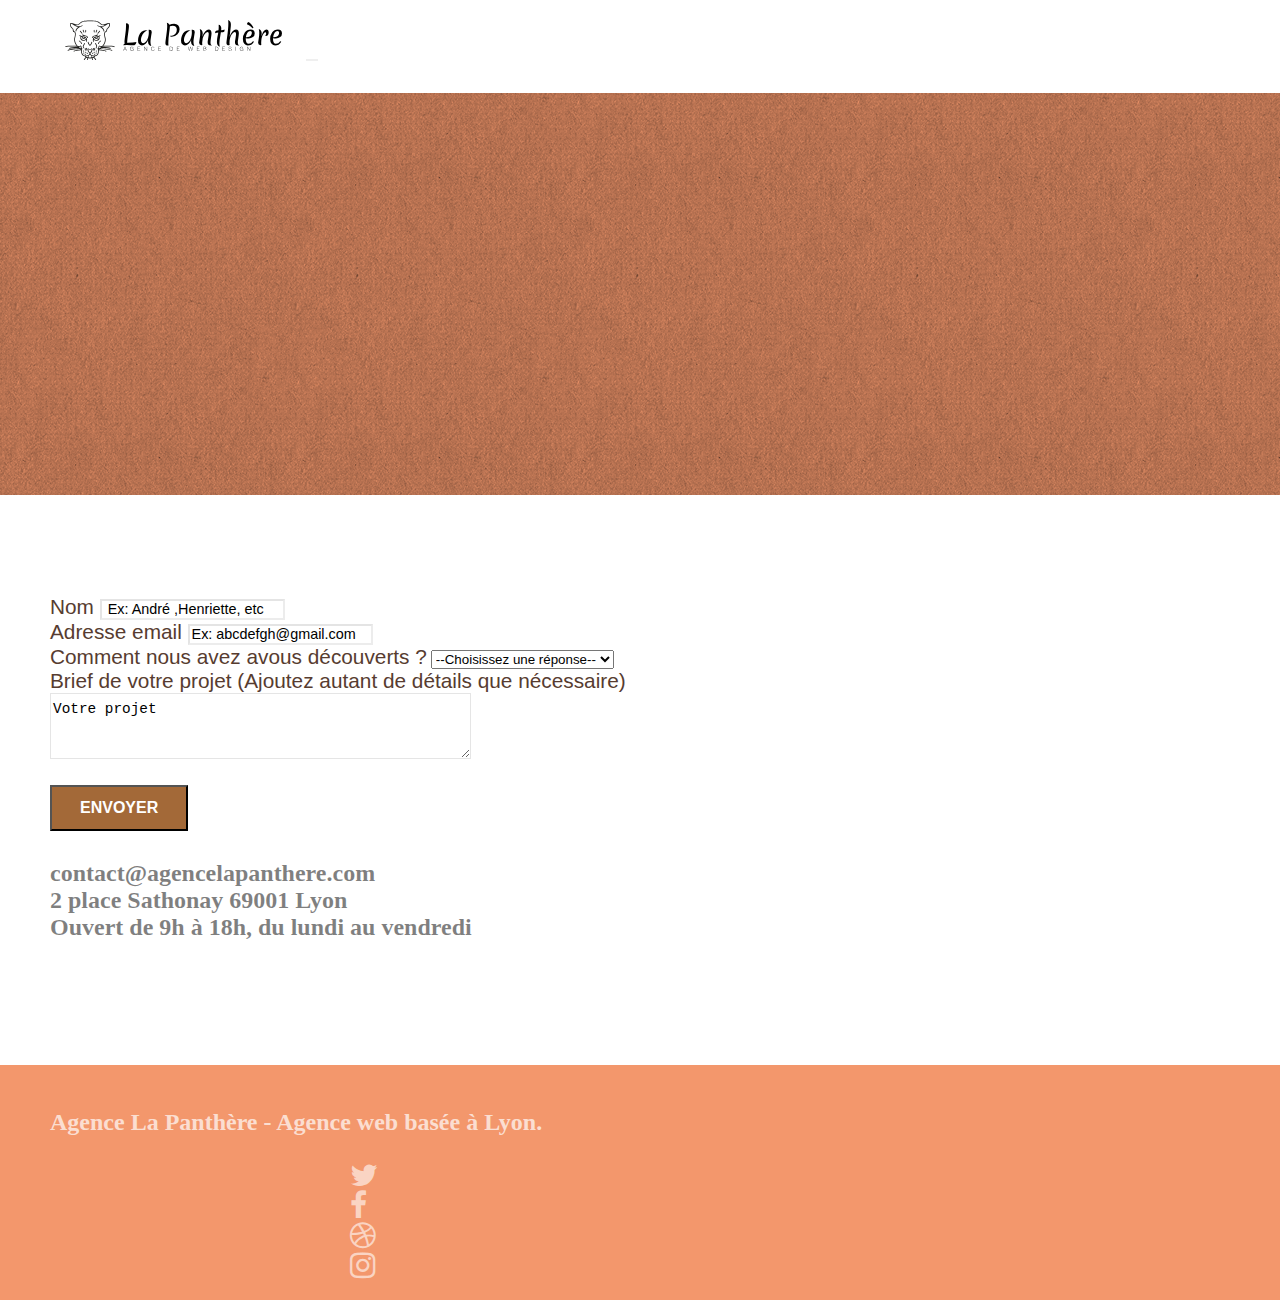
==== commit 46262654: "changement des placeholder et du formulaire CM" ====
--- a/page2.html
+++ b/page2.html
@@ -90,7 +90,7 @@
 						<input id="email" class="form-control" aria-label="Quel est vôtre adresse mail ?" type="email" placeholder="Ex: abcdefgh@gmail.com" required />
 					</div>
 
-					<div class="form-groupe"
+					<div class="form-groupe">
 					<label>Comment nous avez avous découverts ?</label>
 					<select name="decouverts" id="decouver">
 						<option value="">--Choisissez une réponse--</option>
--- a/style.css
+++ b/style.css
@@ -1,6 +1,7 @@
 ::placeholder {
     color : black;
     padding-top: 5px;
+    font-size: 0.9rem;
 }
 
 body {
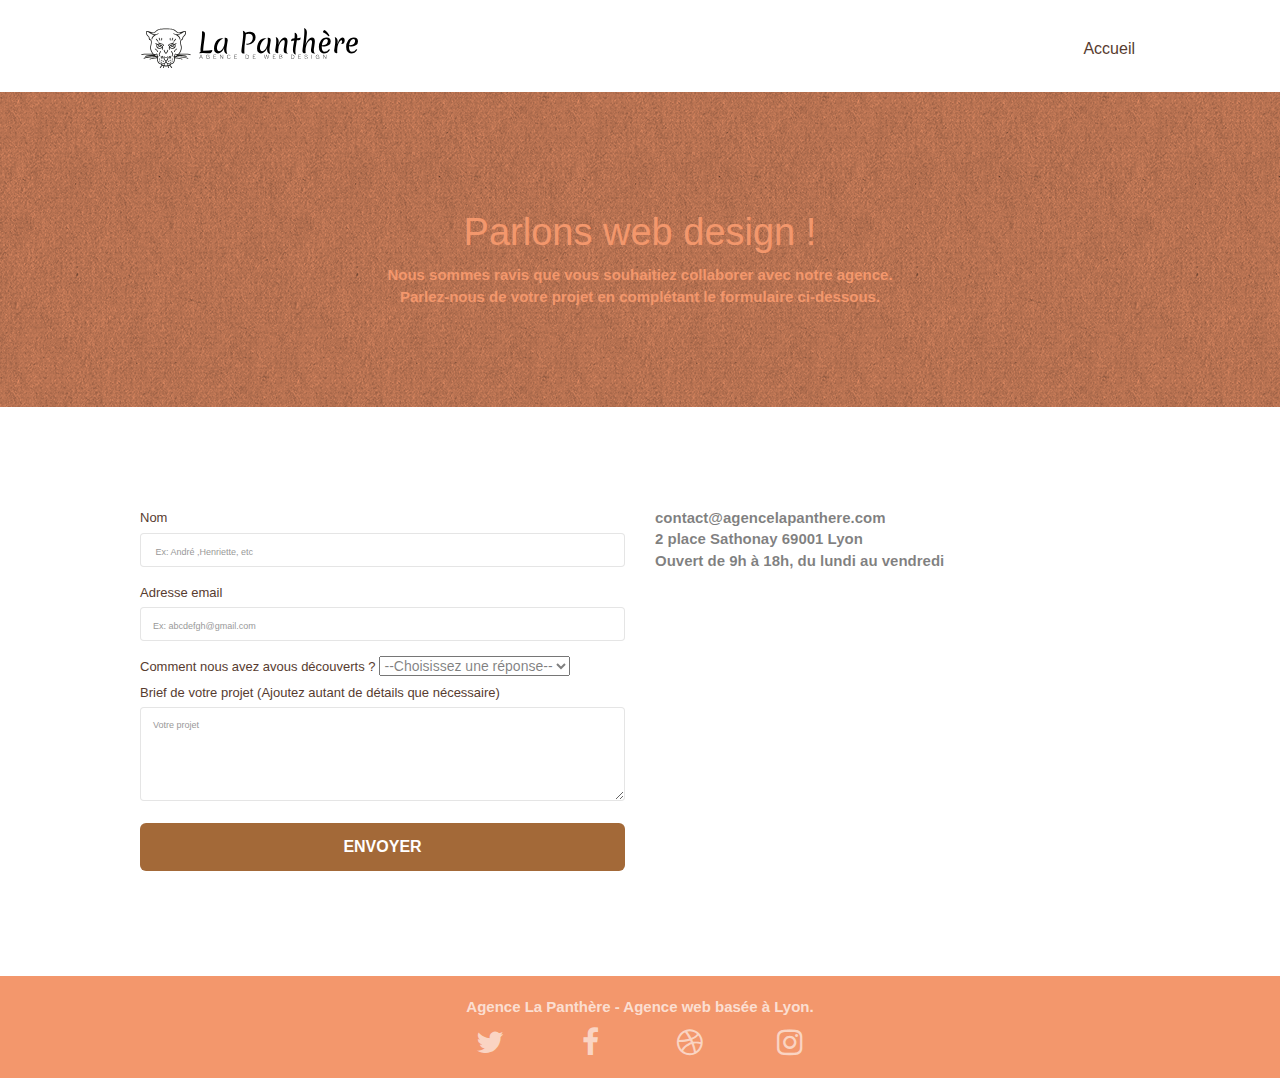
==== commit 14e9e165: "ajoute de bootstrap minifier + rajouter dans le head" ====
--- a/page2.html
+++ b/page2.html
@@ -8,7 +8,7 @@
     <link rel="shortcut icon" type="image/png" href="favicon.jpg">
     
 	<link rel="stylesheet" type="text/css" href="./css/bootstrap.min.css">
-	<link rel="stylesheet" type="text/css" href="style.css">
+	<link rel="stylesheet" type="text/css" href="style.min.css">
 	<link rel="stylesheet" type="text/css" href="./css/font-awesome.min.css">
 	<link rel="stylesheet" type="text/css" href="./css/et-line.css">
 	
--- a/style.min.css
+++ b/style.min.css
@@ -0,0 +1 @@
+::placeholder{color:#000;padding-top:5px;font-size:.9rem}body{margin:0;padding:0;background:#fff;overflow-x:hidden;-webkit-font-smoothing:antialiased;-moz-osx-font-smoothing:grayscale}a,button{transition:all .3s ease-in-out;outline:0!important}a:hover{text-decoration:none;cursor:pointer}#page-loading-blocs-notifaction{position:fixed;top:0;bottom:0;width:100%;z-index:100000;background:#fff url("img/pageload-spinner.gif") no-repeat center center}.italique{font-style:italic;line-height:2.4rem}.bloc{width:100%;clear:both;background:50% 50% no-repeat;padding:0 50px;-webkit-background-size:cover;-moz-background-size:cover;-o-background-size:cover;background-size:cover;position:relative}.bloc .container{padding-left:0;padding-right:0}.bloc-lg{padding:100px 50px}.bloc-md{padding:50px}.bloc-sm{padding:20px 50px}.bg-b-edge,.bg-bl-edge,.bg-br-edge,.bg-center,.bg-l-edge,.bg-r-edge,.bg-repeat,.bg-t-edge,.bg-tl-edge,.bg-tr-edge{-webkit-background-size:auto!important;-moz-background-size:auto!important;-o-background-size:auto!important;background-size:auto!important}.bg-repeat{background:repeat}.bg-t-edge{background:top no-repeat}.bloc-bg-texture::before{content:"";background-size:2px 2px;position:absolute;top:0;bottom:0;left:0;right:0}.texture-paper::before{background:url("img/texture-paper.png");background-size:280px 280px}.b-parallax{background-attachment:fixed}.d-bloc{color:rgba(255,255,255,.7)}.d-bloc button:hover{color:rgba(255,255,255,.9)}.d-bloc .icon-round,.d-bloc .icon-rounded,.d-bloc .icon-semi-rounded-a,.d-bloc .icon-semi-rounded-b,.d-bloc .icon-square{border-color:rgba(255,255,255,.9)}.d-bloc .divider-h span{border-color:rgba(255,255,255,.2)}.d-bloc .a-btn,.d-bloc .navbar a,.d-bloc .navbar-brand,.d-bloc a .icon-lg,.d-bloc a .icon-md,.d-bloc a .icon-sm,.d-bloc a .icon-xl,.d-bloc h1 a,.d-bloc h2 a,.d-bloc h3 a,.d-bloc h4 a,.d-bloc h5 a,.d-bloc h6 a,.d-bloc p a{color:rgba(255,255,255,.6)}.d-bloc .a-btn:hover,.d-bloc .navbar a:hover,.d-bloc .navbar-brand:hover,.d-bloc a:hover .icon-lg,.d-bloc a:hover .icon-md,.d-bloc a:hover .icon-sm,.d-bloc a:hover .icon-xl,.d-bloc h1 a:hover,.d-bloc h2 a:hover,.d-bloc h3 a:hover,.d-bloc h4 a:hover,.d-bloc h5 a:hover,.d-bloc h6 a:hover,.d-bloc p a:hover{color:#fff}.d-bloc .navbar-toggle .icon-bar{background:#fff}.d-bloc .btn-wire,.d-bloc .btn-wire:hover{color:#fff;border-color:#fff}.d-bloc .panel{color:rgba(0,0,0,.5)}.d-bloc .panel button:hover{color:rgba(0,0,0,.7)}.d-bloc .panel icon{border-color:rgba(0,0,0,.7)}.d-bloc .panel .divider-h span{border-color:rgba(0,0,0,.1)}.d-bloc .panel .a-btn{color:rgba(0,0,0,.6)}.d-bloc .panel .a-btn:hover{color:#000}.d-bloc .panel .btn-wire,.d-bloc .panel .btn-wire:hover{color:rgba(0,0,0,.7);border-color:rgba(0,0,0,.3)}.d-bloc .panel,.l-bloc{color:rgba(0,0,0,.5)}.d-bloc .panel button:hover,.l-bloc button:hover{color:rgba(0,0,0,.7)}.l-bloc .icon-round,.l-bloc .icon-rounded,.l-bloc .icon-semi-rounded-a,.l-bloc .icon-semi-rounded-b,.l-bloc .icon-square{border-color:rgba(0,0,0,.7)}.d-bloc .panel .divider-h span,.l-bloc .divider-h span{border-color:rgba(0,0,0,.1)}.d-bloc .panel .a-btn,.l-bloc .a-btn,.l-bloc .navbar a,.l-bloc .navbar-brand,.l-bloc a .icon-lg,.l-bloc a .icon-md,.l-bloc a .icon-sm,.l-bloc a .icon-xl,.l-bloc h1 a,.l-bloc h2 a,.l-bloc h3 a,.l-bloc h4 a,.l-bloc h5 a,.l-bloc h6 a,.l-bloc p a{color:rgba(0,0,0,.6)}.d-bloc .panel .a-btn:hover,.l-bloc .a-btn:hover,.l-bloc .navbar a:hover,.l-bloc .navbar-brand:hover,.l-bloc a:hover .icon-lg,.l-bloc a:hover .icon-md,.l-bloc a:hover .icon-sm,.l-bloc a:hover .icon-xl,.l-bloc h1 a:hover,.l-bloc h2 a:hover,.l-bloc h3 a:hover,.l-bloc h4 a:hover,.l-bloc h5 a:hover,.l-bloc h6 a:hover,.l-bloc p a:hover{color:#000}.l-bloc .navbar-toggle .icon-bar{color:rgba(0,0,0,.6)}.d-bloc .panel .btn-wire,.d-bloc .panel .btn-wire:hover,.l-bloc .btn-wire,.l-bloc .btn-wire:hover{color:rgba(0,0,0,.7);border-color:rgba(0,0,0,.3)}.voffset{margin-top:30px}.voffset-lg{margin-top:80px}.row-no-gutters{margin-right:0;margin-left:0}.row.row-no-gutters>[class*=" col-"],.row.row-no-gutters>[class^=col-]{padding-right:0;padding-left:0}#bloc-1-hero h1{font-size:32px}.navbar{margin-bottom:0;z-index:1}.navbar-brand{height:auto;padding:3px 15px;font-size:25px;font-weight:400;font-weight:600;line-height:44px}.navbar-brand img{max-height:200px;margin:0 5px 0 0;display:inline}.navbar-brand img[src$=svg]{min-width:100px}.nav-center .navbar-brand img{margin:0}.navbar .nav{padding-top:2px;margin-right:-16px;float:right;z-index:1}.nav>li{float:left;margin-top:4px;font-size:16px}.navbar-nav .open .dropdown-menu>li>a{text-align:inherit}.nav>li a:focus,.nav>li a:hover{background:0 0}.navbar-toggle{margin:10px 10px 0 0;border:0}.navbar-toggle:hover{background:0 0!important}.navbar-toggle .icon-bar{background-color:rgba(0,0,0,.5);width:26px}.nav-invert .navbar .nav{float:left}.nav-invert .navbar-brand,.nav-invert .navbar-header{float:right;position:relative;z-index:2}@media (min-width:768px){.site-navigation{position:absolute;top:50%;right:20px;transform:translate(0,-50%);-webkit-transform:translateY(-50%)}.nav>li .dropdown-menu a,.nav>li .dropdown-menu a:hover{color:#484848}.nav-invert .site-navigation{left:0;right:0}.nav-center{text-align:center}.nav-center .navbar-header{width:100%}.nav-center .nav>li,.nav-center .navbar-brand,.nav-center .navbar-header{float:none;display:inline-block}.nav-center .site-navigation{position:relative;width:100%;right:0;margin-right:0;margin-top:20px}.nav-center.mini-nav .navbar-toggle{float:none;margin:10px auto 0}}.nav>li>.dropdown a{background:0 0!important;display:block;padding:14px 15px}nav .caret{margin:0 5px}.dropdown-menu .dropdown-menu{top:-8px;left:100%}.dropdown-menu .dropmenu-flow-right{top:100%;left:0;margin-left:-1px;border-top-left-radius:0;border-top-right-radius:0}.dropdown-menu .dropdown span{border:4px solid #000;border-top-color:transparent;border-right-color:transparent;border-bottom-color:transparent;margin:6px -5px 0 0!important;float:right}.mg-md{margin-top:10px;margin-bottom:20px}.mg-lg{margin-top:10px;margin-bottom:40px}.btn{margin:0 5px 5px 0}.btn.pull-right{margin:0 0 5px 5px}.btn-d,.btn-d:focus,.btn-d:hover{color:#fff;background:rgba(0,0,0,.3)}button{outline:0!important}.btn-rd{border-radius:40px}.btn-clean{border:1px solid rgba(0,0,0,.08);border-bottom-color:rgba(0,0,0,.1);text-shadow:0 1px 0 rgba(0,0,1,.1);box-shadow:0 1px 3px rgba(0,0,1,.25),inset 0 1px 0 0 rgba(255,255,255,.15)}.icon-md{font-size:30px!important}.icon-lg{font-size:60px!important}.sm-shadow{text-shadow:0 1px 2px rgba(0,0,0,.3)}.panel-sq,.panel-sq .panel-footer,.panel-sq .panel-heading{border-radius:0}.panel-rd{border-radius:30px}.panel-rd .panel-heading{border-radius:29px 29px 0 0}.panel-rd .panel-footer{border-radius:0 0 29px 29px}.form-control{border-color:rgba(0,0,0,.1);box-shadow:none}.scrollToTop{width:40px;height:40px;position:fixed;bottom:20px;right:20px;opacity:0;z-index:500;transition:all .3s ease-in-out}.scrollToTop span{margin-top:6px}.showScrollTop{font-size:14px;opacity:1}a[data-lightbox]{position:relative;display:block;text-align:center}a[data-lightbox]:hover::before{content:"+";font-family:HelveticaNeue-Light,"Helvetica Neue Light","Helvetica Neue",Helvetica,Arial;font-size:32px;width:50px;height:50px;margin-left:-25px;border-radius:50%;background:rgba(0,0,0,.6);color:#fff;font-weight:100;z-index:1;position:absolute;top:50%;transform:translateY(-50%);-webkit-transform:translateY(-50%)}a[data-lightbox]:hover img{opacity:.6;-webkit-animation-fill-mode:none;animation-fill-mode:none}#lightbox-modal{display:flex;align-items:center}#lightbox-modal .modal-dialog{width:90%;max-width:900px;margin:0 auto 0}#lightbox-modal .modal-dialog img{max-height:90vh;margin:0 auto}.lightbox-caption{padding:20px;color:#fff;background:rgba(0,0,0,.5);position:absolute;left:15px;right:15px;bottom:5px}.close-lightbox{color:#fff;font-size:30px;position:absolute;top:20px;right:20px;z-index:20;background:rgba(0,0,0,.5);border:none;line-height:30px;padding:0 9px 5px;opacity:.3}.close-lightbox:hover,.next-lightbox:hover,.prev-lightbox:hover{opacity:1;color:#fff}.next-lightbox,.prev-lightbox{font-size:20px;color:rgba(255,255,255,.9);background:rgba(0,0,0,.5);transition:all .2s ease-in-out;position:absolute;top:45%;z-index:1;opacity:.4}.next-lightbox{padding:6px 8px 1px 13px;right:25px}.prev-lightbox{padding:6px 13px 1px 10px;left:25px}.snapshot-lb .modal-body{padding-bottom:45px}.snapshot-lb .lightbox-caption{padding:0;color:rgba(0,0,0,.5);background:0 0}.btn,a,h1,h2,h3,h4,h5,h6,label{font-family:helvetica;font-weight:400;color:#573c30!important}label{font-size:1.3rem}.container{max-width:1000px}.hero-bloc-text{font-size:38px}.hero-bloc-text-sub{font-size:36px}.statement-bloc-text{line-height:26px;font-style:italic;font-size:20px;text-align:center;font-weight:lighter;max-width:520px;margin:auto auto auto auto}p{font-size:1.5rem;font-weight:700}.center{display:block;text-align:center;margin-left:2rem}.tight-width-whitespace{max-width:600px;margin:auto auto auto auto}.h1{font-size:20px;font-family:"Open Sans"}.cta-hero{margin-top:22px;color:#fff!important;text-transform:uppercase;padding:12px 28px 12px 28px;font-size:16px;font-weight:700}.social{max-width:400px;margin:auto auto auto auto}h2{font-size:22px;line-height:1.4em}h3{font-size:15px;text-transform:uppercase;font-weight:700;color:#333!important}.med-width-whitespace{max-width:800px;margin:auto auto auto auto;box-shadow:0 0 0 #000}h1{color:#333!important}h4{color:#333!important}.icons{margin-bottom:14px;margin-top:24px}.opium{color:#533d35!important}.portfolio-thumb{margin-bottom:24px}.portfolio-row{margin-bottom:44px;margin-top:50px}.avatar{box-shadow:0 4px 9px rgba(0,0,0,.3)}.black-background{background-color:rgba(165,147,99,.7);padding:40px 40px 40px 40px}.bold-link{font-weight:900;text-decoration:underline!important}.bgc-white{background-color:#fff}.bgc-dark-slate-blue{background-color:#364577}.bgc-atomic-tangerine{background-color:#f3976c}.tc-white{color:#f3976c!important}.btn-atomic-tangerine{background:#a36938;color:#fff!important}.btn-atomic-tangerine:hover{background:#c27956!important;color:#fff!important}.ltc-white{color:#fff!important}.ltc-white:hover{color:#ccc!important}.ltc-atomic-tangerine{color:#f3976c!important}.ltc-atomic-tangerine:hover{color:#c27956!important}.icon-dark-slate-blue{color:#364577!important;border-color:#364577!important}.bg-dots-bg{background-image:url("img/dots-bg.png")}.bg-lines-h2-bg{background-image:url("img/lines-h2-bg.png")}.bg-banniere{background-image:url("img/webp/agence-la-panthere.webp")}.bg-presentation{background-image:url("img/webp/image-de-presentation.webp")}@media (max-width:1024px){.bloc{padding-left:20px;padding-right:20px}.bloc-tile-2.full-width-bloc .container,.bloc-tile-3.full-width-bloc .container,.bloc-tile-4.full-width-bloc .container,.bloc.full-width-bloc{padding-left:0;padding-right:0}}@media (max-width:992px) and (min-width:768px){.navbar .nav{max-width:80%}.nav-center.navbar .nav{max-width:100%}}@media only screen and (min-width:768px) and (max-width:1024px) and (orientation:landscape){.b-parallax{background-attachment:scroll}}@media only screen and (min-width:1024px) and (max-width:1366px) and (-webkit-min-device-pixel-ratio:1.5){.b-parallax{background-attachment:scroll}}@media (max-width:991px){.container{width:100%}.b-parallax{background-attachment:scroll}#hero-bloc,.page-container{overflow-x:hidden;position:relative}.bloc-group,.bloc-group .bloc{display:block;width:100%}.bloc-fill-screen .fill-bloc-bottom-edge,.bloc-fill-screen .fill-bloc-top-edge{padding:0 20px}}@media (max-width:767px){.page-container{overflow-x:hidden;position:relative}#disqus_thread,h1,h2,h3,h4,h5,h6,p{padding-left:10px!important;padding-right:10px!important}.b-parallax{background-attachment:scroll}.navbar .nav{padding-top:0;border-top:1px solid rgba(0,0,0,.2);float:none!important}.navbar.row{margin-left:0;margin-right:0}.site-navigation{position:inherit;transform:none;-webkit-transform:none;-ms-transform:none}.nav>li{margin-top:0;border-bottom:1px solid rgba(0,0,0,.1);background:rgba(0,0,0,.05);text-align:left;padding-left:15px;width:100%}.nav>li:hover{background:rgba(0,0,0,.08)}.dropdown .dropdown a .caret{float:none;margin:5px 0 0 10px!important;border:4px solid #000;border-bottom-color:transparent;border-right-color:transparent;border-left-color:transparent}#hero-bloc .navbar .nav{background:rgba(0,0,0,.8)}#hero-bloc .navbar .nav a{color:rgba(255,255,255,.6)}.hero{padding:50px 0}.hero-nav{left:-1px;right:-1px}.navbar-collapse{padding:0;overflow-x:hidden;-webkit-box-shadow:none;box-shadow:none}.navbar-brand img{max-height:40px;width:auto}.nav-invert .navbar-header{float:none;width:100%}.nav-invert .navbar-toggle{float:left;margin-left:10px}.bloc{padding-left:0;padding-right:0}.bloc-lg,.bloc-xl,.bloc-xxl{padding:40px 0}.bloc-md,.bloc-sm{padding-left:0;padding-right:0}.bloc-fill-screen .fill-bloc-bottom-edge,.bloc-fill-screen .fill-bloc-top-edge,.bloc-tile-2 .container,.bloc-tile-3 .container,.bloc-tile-4 .container{padding-left:0;padding-right:0}.a-block{padding:0 10px}.btn-dwn{display:none}.voffset{margin-top:5px}.voffset-md{margin-top:20px}.voffset-lg{margin-top:30px}form{padding:5px}.close-lightbox{display:inline-block}.blocsapp-device-iphone5{background-size:216px 425px;padding-top:60px;width:216px;height:425px}.blocsapp-device-iphone5 img{width:180px;height:320px}}@media (max-width:400px){.bloc{padding-left:0;padding-right:0}}@media (max-width:767px){.bloc-mob-center-text{text-align:center}}